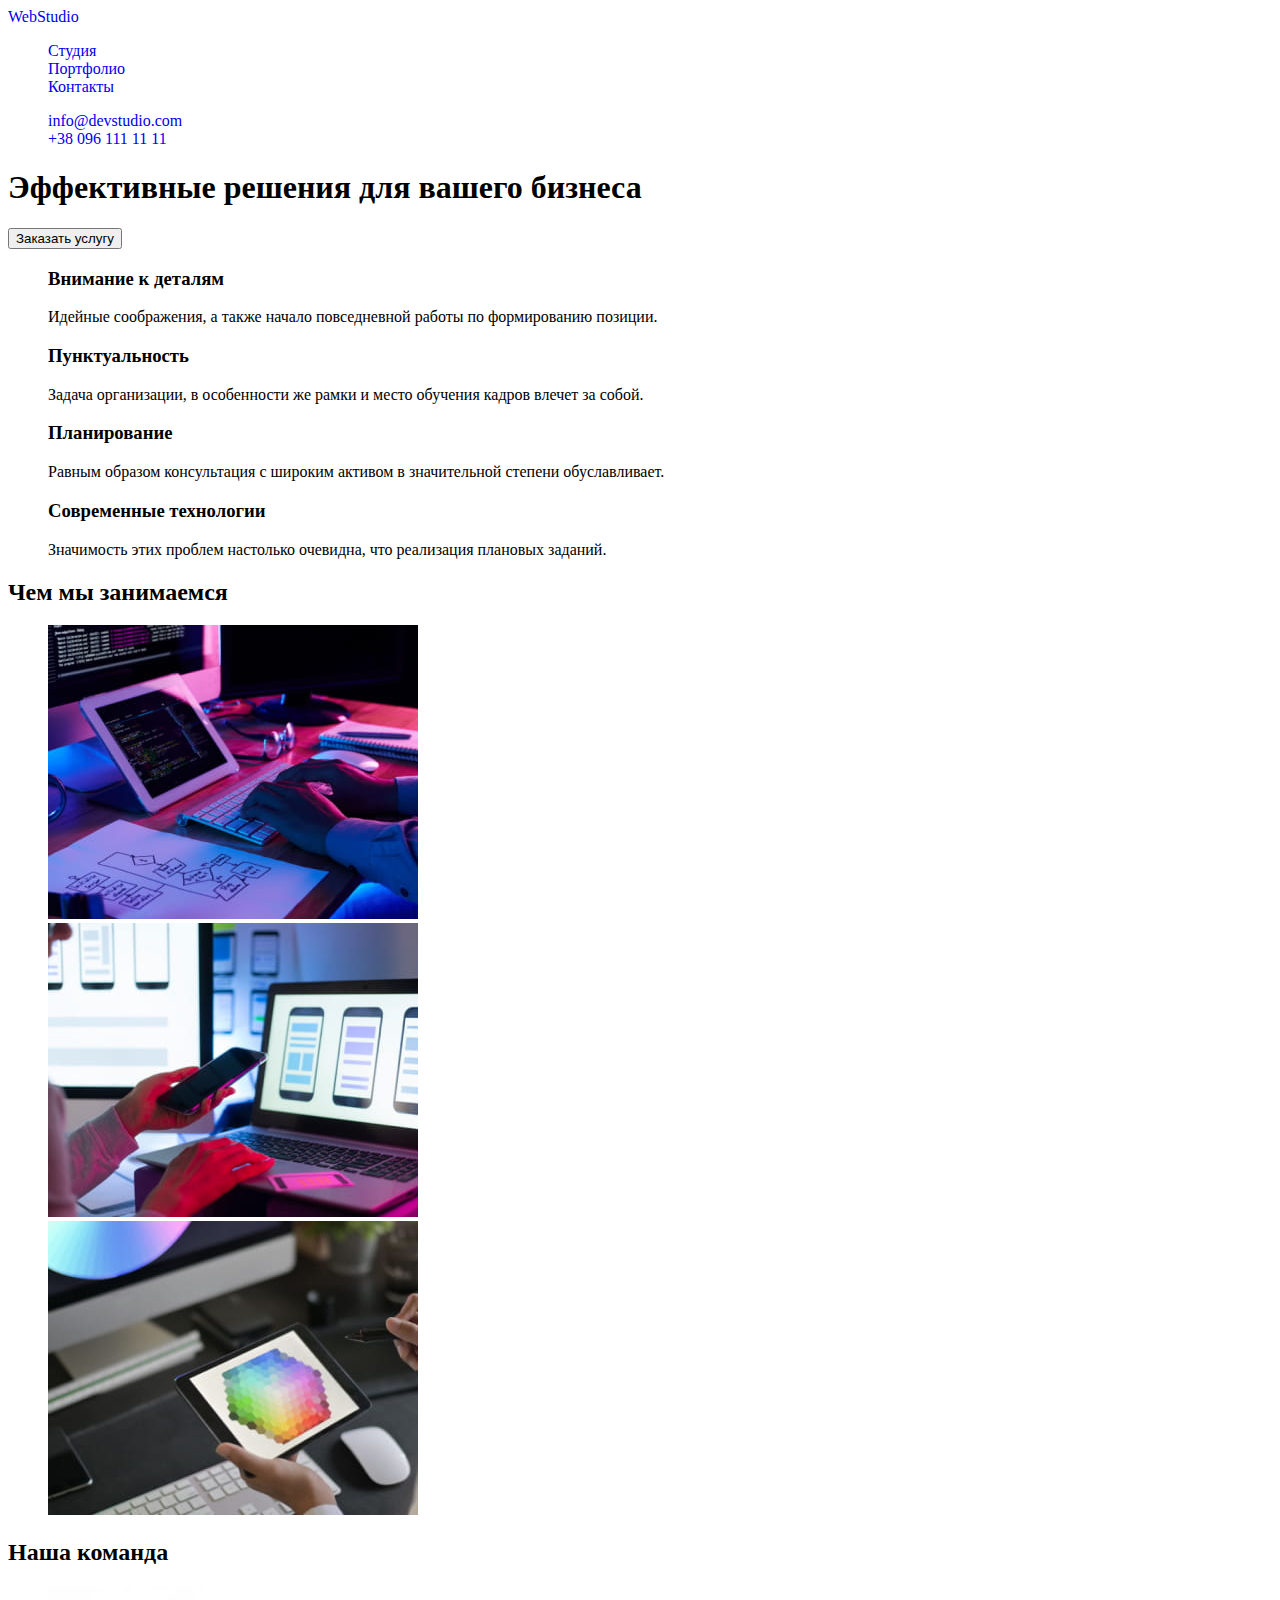
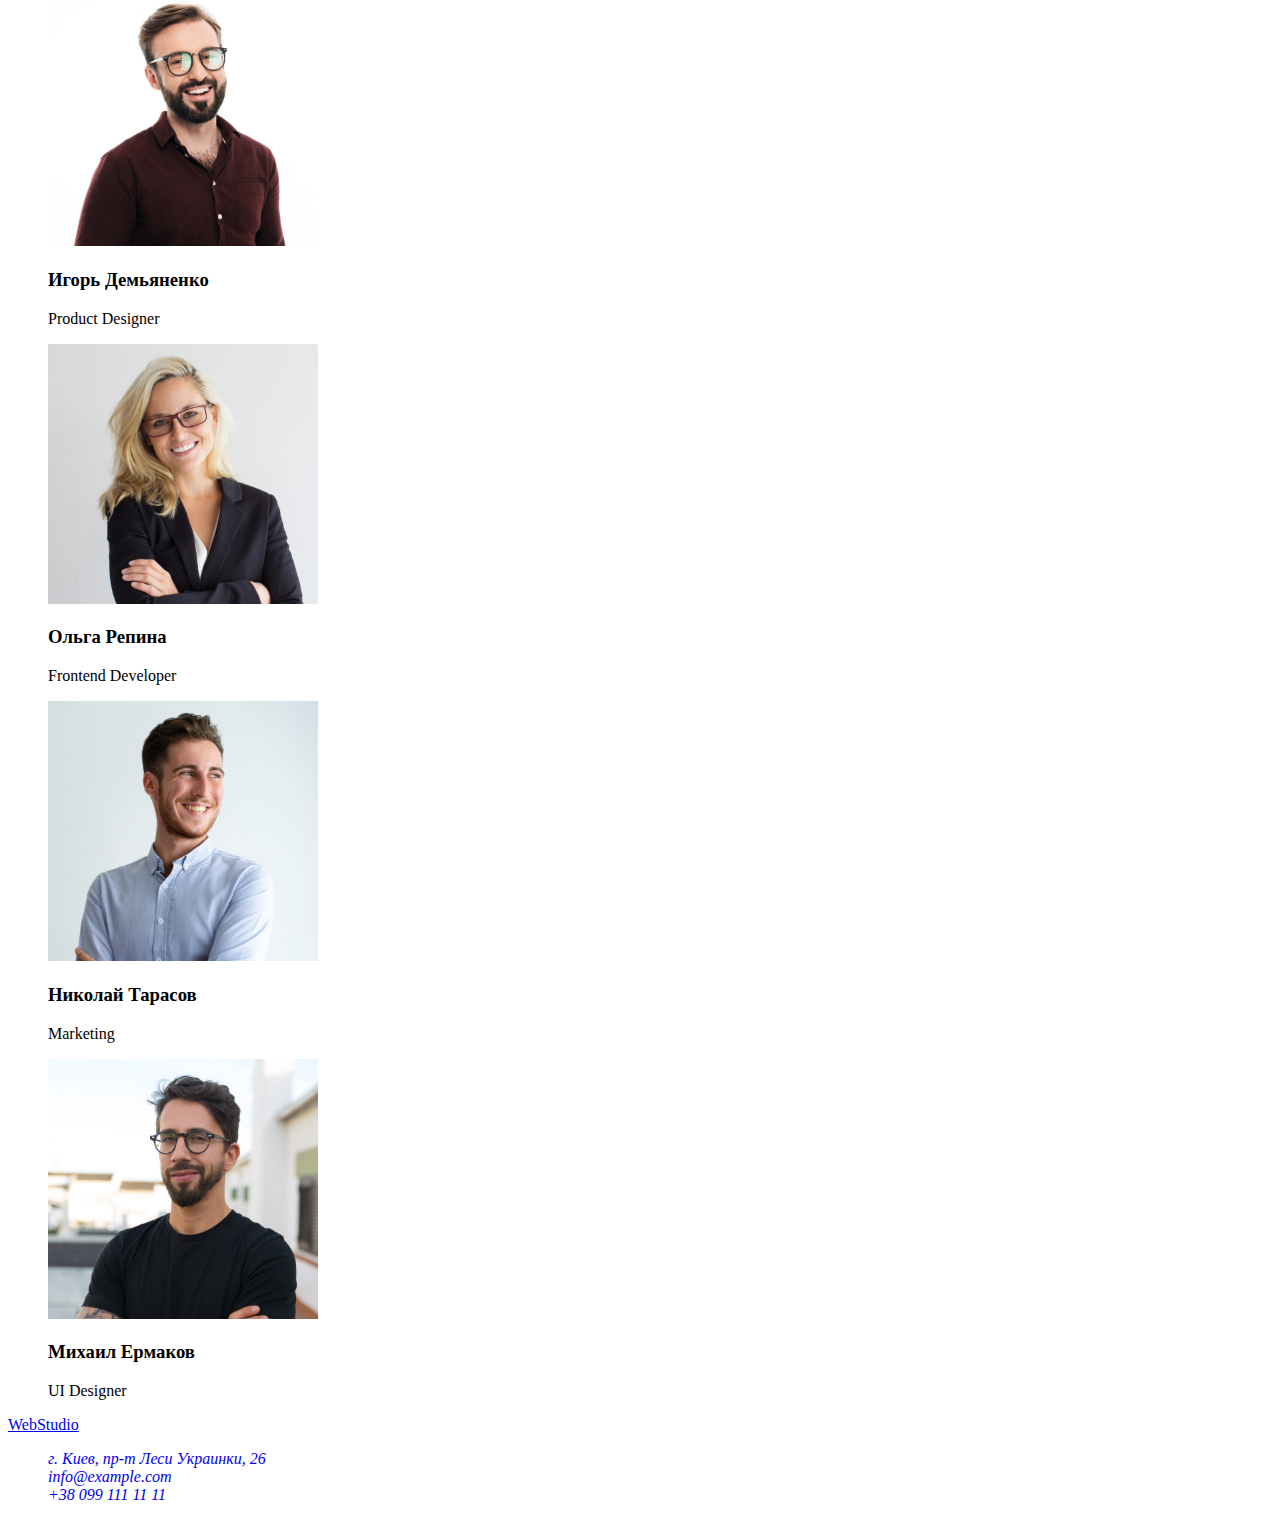
==== index.html @ 083e692e "333" ====
<!DOCTYPE html>
<html lang="ru">
<head>
    <meta charset="UTF-8">
    <meta http-equiv="X-UA-Compatible" content="IE=edge">
    <meta name="viewport" content="width=device-width, initial-scale=1.0">
    <title>'WebStudio'</title>
    <link rel="preconnect" href="https://fonts.googleapis.com">
    <link rel="preconnect" href="https://fonts.gstatic.com" crossorigin>
    <link href="https://fonts.googleapis.com/css2?family=Raleway:wght@700&family=Roboto:wght@400;500;700;900&display=swap"
        rel="stylesheet">
    <link rel="stylesheet" href="./css/styles.css">
</head>
<body>

    <header class="page-header">
        <!-- верхняя строка навигации -->
        
        <a class="link logo" href="index.html" 
        lang="en">WebStudio
        </a>
        
        <nav class="site-nav">
            <ul class="menu list">
                <li>
                    <a class="link" href="#Studia">Студия</a>
                </li>
                <li>
                    <a class="link" href="#Portfolio">Портфолио</a>
                </li>
                <li>
                    <a class="link" href="#kontakt">Контакты</a>
                </li>

            </ul>           
        </nav>
       <ul class="mail-tel"> 
            <li>
                <a class="link" href="mailto:info@devstudio.com">info@devstudio.com</a>
            </li>
            <li>
                <a class="link" href="tel:+380961111111">+38 096 111 11 11</a>
            </li>
       </ul>            
    </header>

    <main class="main-sections">
      <!--      Секции          -->
     <section class="section1"> 
        <h1> Эффективные решения для вашего бизнеса</h1>
        <button type="button">Заказать услугу</button>

     </section>
     <section class="section2">
        <h2 hidden> Наши преимущества</h2>
                <ul class="list">
                    <li>
                <h3>Внимание к деталям</h3>
                <p>Идейные соображения, а также начало повседневной работы по формированию позиции.</p>
                    </li>
                    <li>
                <h3>Пунктуальность</h3>
                <p>Задача организации, в особенности же рамки и место обучения кадров влечет за собой.</p>
                    </li>
                    <li>
                <h3>Планирование</h3>
                <p>Равным образом консультация с широким активом в значительной степени обуславливает.</p>
                    </li>
                    <li>
                <h3>Современные технологии</h3>
                <p>Значимость этих проблем настолько очевидна, что реализация плановых заданий.</p>
                    </li>
                </ul>
               
     </section>
     <section class="section3">
        <h2>Чем мы занимаемся</h2>
        <ul class="list">
            <li>
                <img src="./image/what_we_do/example-1.jpg"
                 alt="фото работы-1"
                 width="370" 
                 height="294"
                 />            
                
            </li>
            <li>
                <img src="./image/what_we_do/example-2.jpg"
                 alt="фото работы-2"
                 width="370" 
                 height="294"
                 />
                
            </li>
            <li>
                <img src="./image/what_we_do/example-3.jpg"
                 alt="фото работы-3"
                 width="370" 
                 height="294"
                 />
                
            </li>
        </ul>

     </section>
     <section class="section4">
        <h2>Наша команда</h2>
        <ul class="list">
            <li>
                <img src="./image/our_comand/manager-1.jpg"
                 alt="менеджер-1"
                 width="270" 
                 height="260"
                 />
                <h3>Игорь Демьяненко</h3>
                <p lang="en">Product Designer</p>
            </li>
            <li>
                <img src="./image/our_comand/manager-2.jpg"
                 alt="менеджер-2"
                 width="270" 
                 height="260"
                 />
                <h3>Ольга Репина</h3>
                <p lang="en">Frontend Developer</p>
            </li>
            <li>
                <img src="./image/our_comand/manager-3.jpg"
                 alt="менеджер-3"
                 width="270" 
                 height="260"
                 />
                <h3>Николай Тарасов</h3>
                <p lang="en">Marketing</p>
            </li>
            <li>
                <img src="./image/our_comand/manager-4.jpg"
                 alt="менеджер-4"
                 width="270" 
                 height="260"
                 />
                <h3>Михаил Ермаков</h3>
                <p lang="en">UI Designer</p>
            </li>
        </ul>
     </section>
     
        
    </main>
    <footer class="contacts">
        <!-- contacts  -->
        
            <a class="link-logo" href="index.html"  lang="en">WebStudio</a>
            <address>
                <ul class="list">
                    <li>
                        <a class="link" 
                        href="https://goo.gl/maps/ByAWiEw1iEHWPzxS7" 
                        target="_blank" 
                        rel="noopener noreferrer"
                        >г. Киев, пр-т Леси Украинки, 26</a
                        >
                    </li>
                    <li>
                        <a class="link" href="mailto:info@example.com">info@example.com</a>
                    </li>
                    <li>
                        <a class="link" href="tel:+380991111111">+38 099 111 11 11</a>
                    </li>
                </ul>

            </address>
    </footer>

</body>
</html>
---- css/styles.css ----
/* sbros stilej */
.list, .mail-tel { 
    list-style: none;
}
.link {
    text-decoration: none;
}
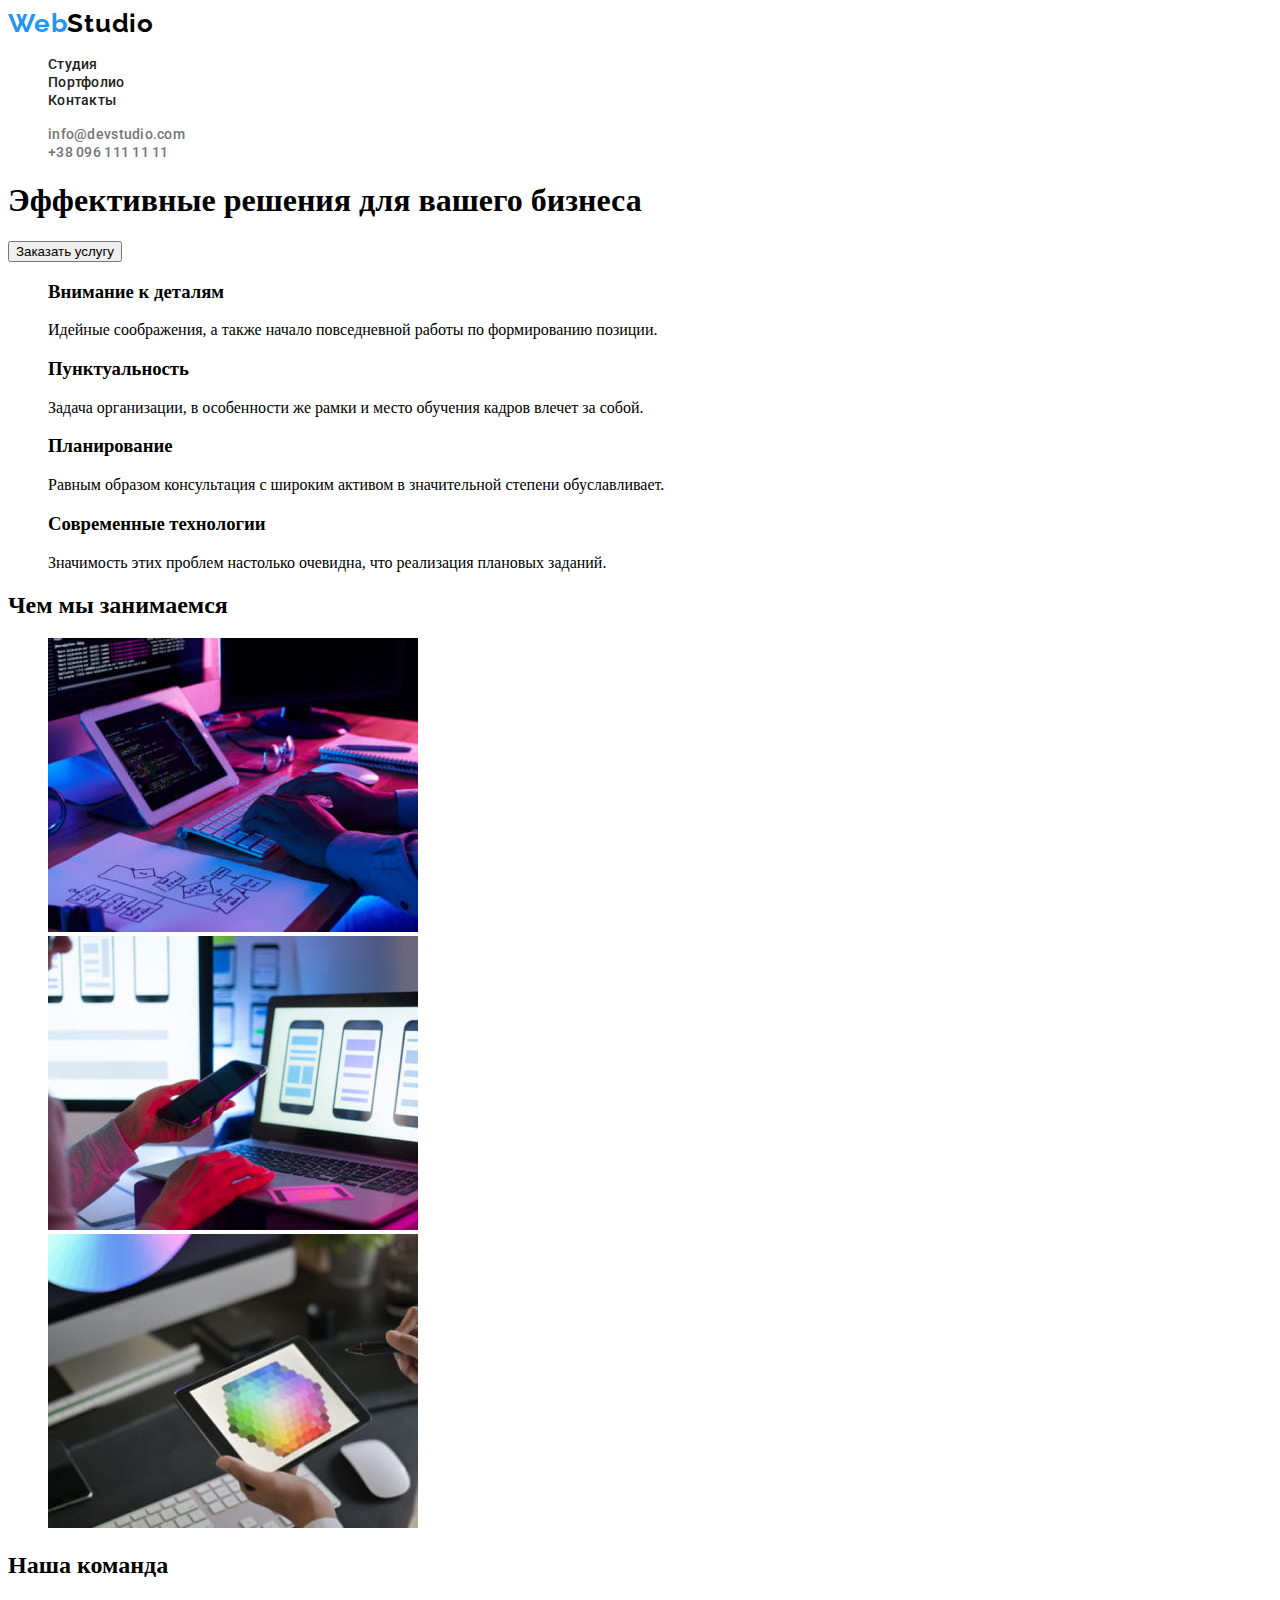
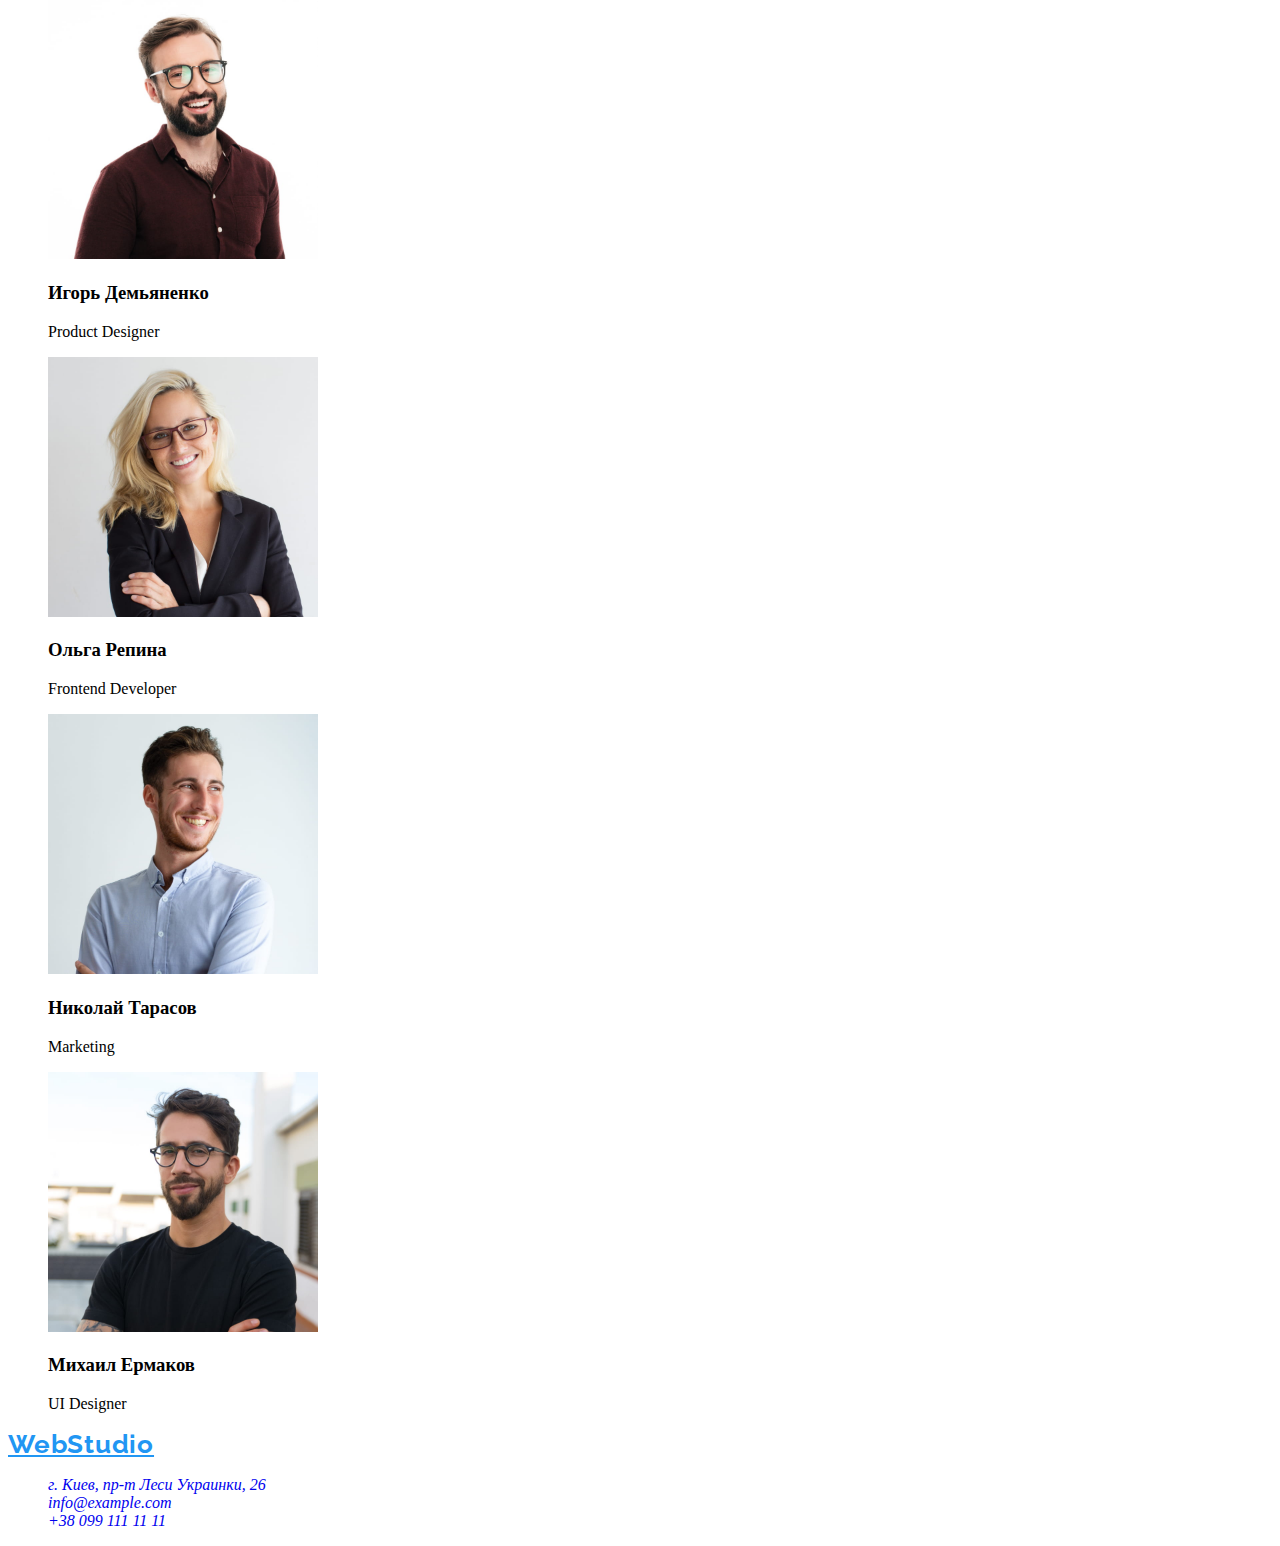
==== commit 48913439: "444" ====
--- a/index.html
+++ b/index.html
@@ -16,30 +16,30 @@
     <header class="page-header">
         <!-- верхняя строка навигации -->
         
-        <a class="link logo" href="index.html" 
-        lang="en">WebStudio
+        <a class="link-logo link" href="index.html" 
+        lang="en">Web<span class="logo-part">Studio</span> 
         </a>
         
         <nav class="site-nav">
             <ul class="menu list">
-                <li>
-                    <a class="link" href="#Studia">Студия</a>
+                <li class="menu-item">
+                    <a class="menu-link link" href="#Studia">Студия</a>
                 </li>
-                <li>
-                    <a class="link" href="#Portfolio">Портфолио</a>
+                <li class="menu-item">
+                    <a class="menu-link link" href="#Portfolio">Портфолио</a>
                 </li>
-                <li>
-                    <a class="link" href="#kontakt">Контакты</a>
+                <li class="menu-item"> 
+                    <a class="menu-link link" href="#kontakt">Контакты</a>
                 </li>
 
             </ul>           
         </nav>
        <ul class="mail-tel"> 
-            <li>
-                <a class="link" href="mailto:info@devstudio.com">info@devstudio.com</a>
+            <li class="mail-item">
+                <a class="mail-link link" href="mailto:info@devstudio.com">info@devstudio.com</a>
             </li>
-            <li>
-                <a class="link" href="tel:+380961111111">+38 096 111 11 11</a>
+            <li class="tel-item">
+                <a class="tel-link link" href="tel:+380961111111">+38 096 111 11 11</a>
             </li>
        </ul>            
     </header>
--- a/css/styles.css
+++ b/css/styles.css
@@ -5,3 +5,45 @@
 .link {
     text-decoration: none;
 }
+.link-logo {
+    font-family: 'Raleway', sans-serif;
+        font-weight: 700;
+        font-size: 26px;
+        line-height: 31px;
+        /* identical to box height */
+    
+        letter-spacing: 0.03em;
+    
+        color: #2196F3;
+}
+.logo-part {
+    font-family: 'Raleway', sans-serif;
+        font-weight: 700;
+        font-size: 26px;
+        line-height: 31px;
+        /* identical to box height */
+    
+        letter-spacing: 0.03em;
+    
+        color: #000000;
+}
+.menu-link {
+    font-family: 'Roboto', sans-serif;
+        font-weight: 500;
+        font-size: 14px;
+        line-height: 16px;
+        letter-spacing: 0.02em;
+    
+        color: #212121;
+}
+
+.mail-link, .tel-link {
+    font-family: 'Roboto', sans-serif;
+        font-weight: 500;
+        font-size: 14px;
+        line-height: 16px;
+        letter-spacing: 0.02em;
+    
+        color: #757575;
+}
+
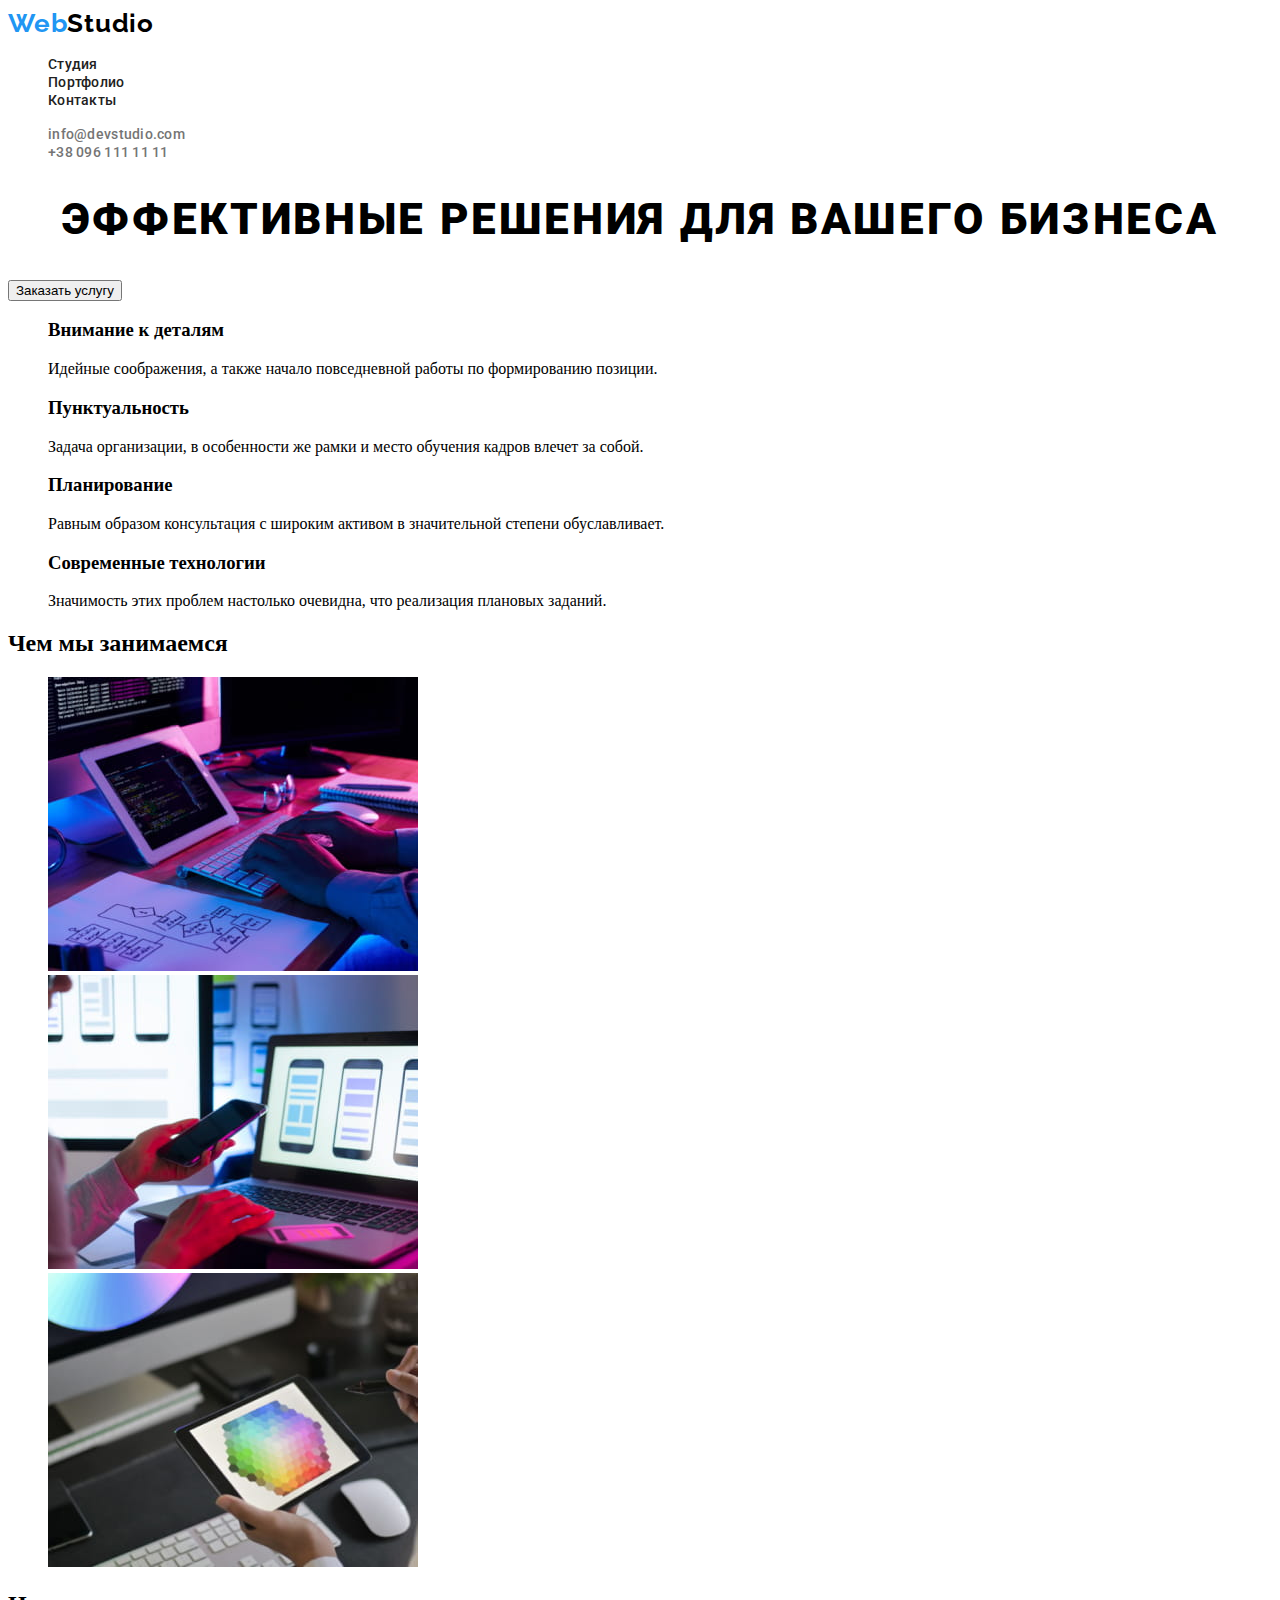
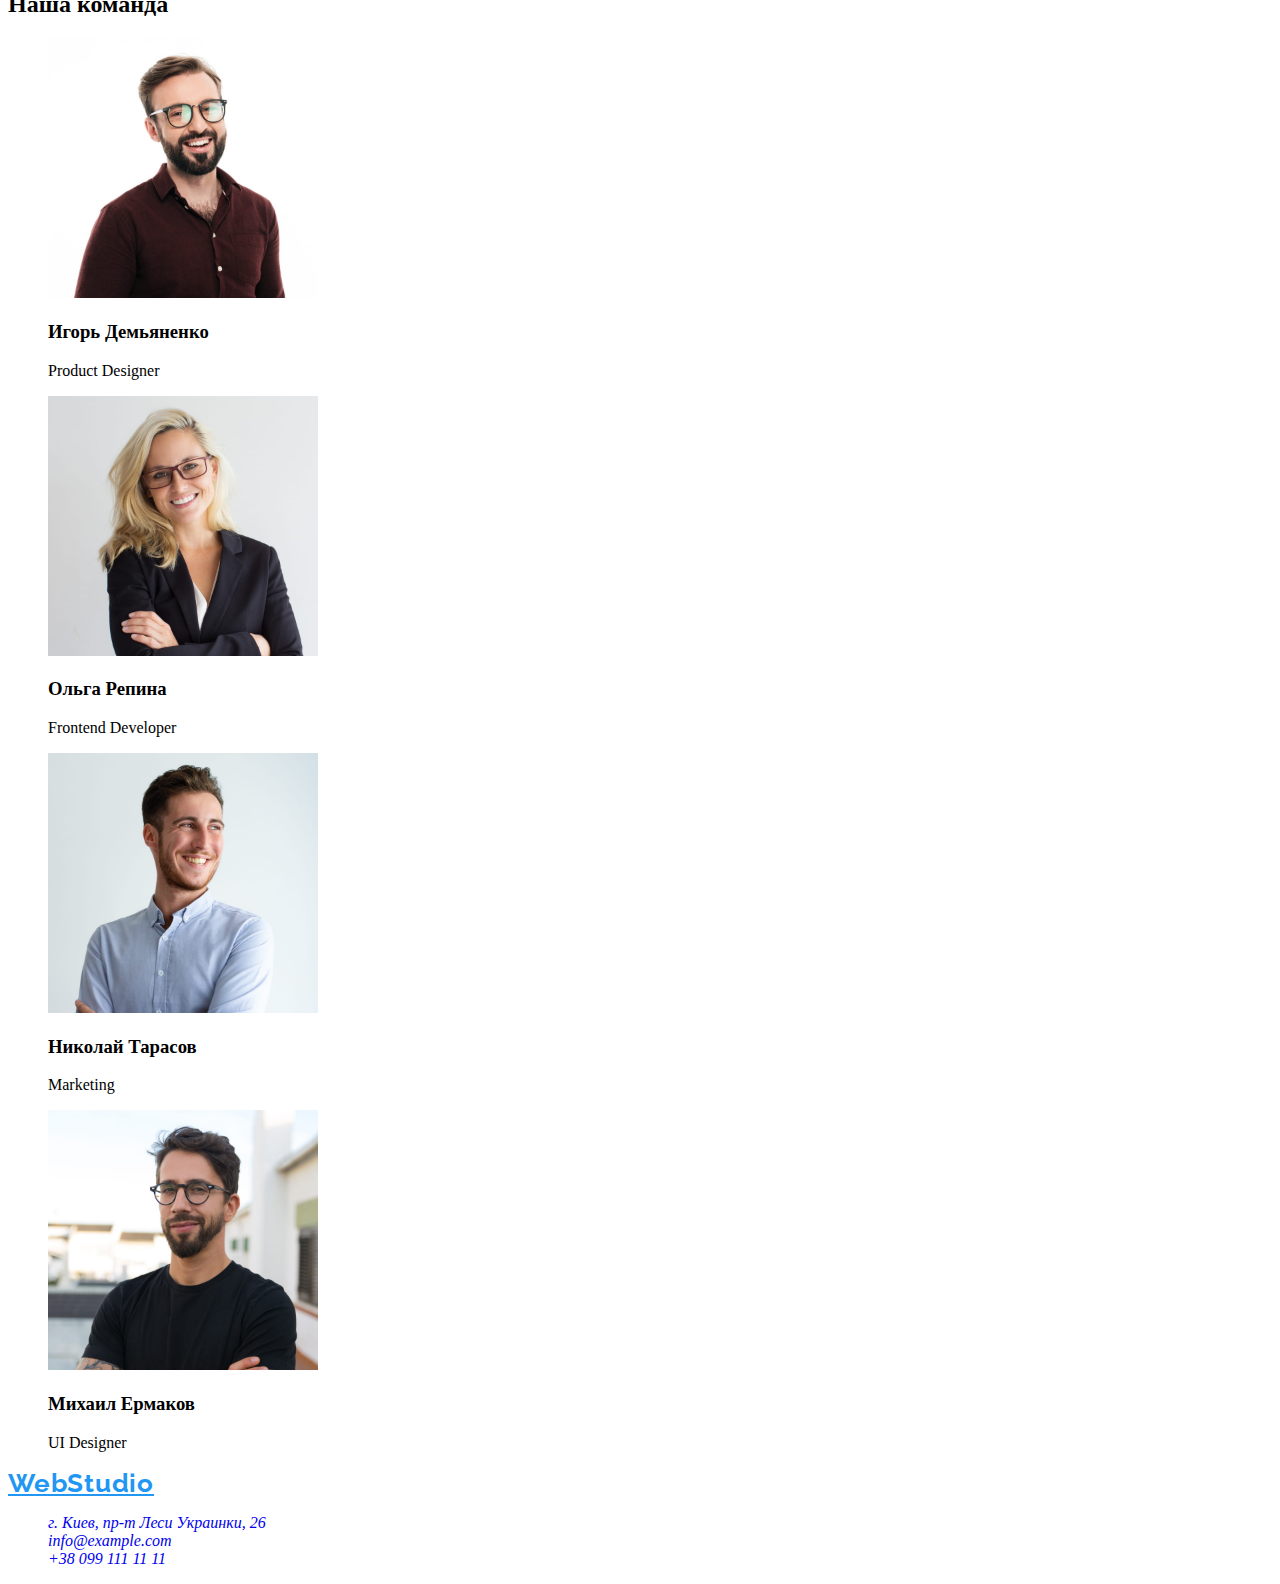
==== commit 6b61017f: "44444" ====
--- a/index.html
+++ b/index.html
@@ -47,7 +47,7 @@
     <main class="main-sections">
       <!--      Секции          -->
      <section class="section1"> 
-        <h1> Эффективные решения для вашего бизнеса</h1>
+        <h1 class="section1-text"> Эффективные решения для вашего бизнеса</h1>
         <button type="button">Заказать услугу</button>
 
      </section>
--- a/css/styles.css
+++ b/css/styles.css
@@ -9,7 +9,7 @@
     font-family: 'Raleway', sans-serif;
         font-weight: 700;
         font-size: 26px;
-        line-height: 31px;
+        line-height: 1.19x;
         /* identical to box height */
     
         letter-spacing: 0.03em;
@@ -20,7 +20,7 @@
     font-family: 'Raleway', sans-serif;
         font-weight: 700;
         font-size: 26px;
-        line-height: 31px;
+        line-height: 1.19;
         /* identical to box height */
     
         letter-spacing: 0.03em;
@@ -31,19 +31,43 @@
     font-family: 'Roboto', sans-serif;
         font-weight: 500;
         font-size: 14px;
-        line-height: 16px;
+        line-height: 1.14;
         letter-spacing: 0.02em;
     
         color: #212121;
 }
-
+.menu-link:hover,
+.menu-link:focus {
+    color: #2196F3;
+}
 .mail-link, .tel-link {
     font-family: 'Roboto', sans-serif;
         font-weight: 500;
         font-size: 14px;
-        line-height: 16px;
+        line-height: 1.14x;
         letter-spacing: 0.02em;
     
         color: #757575;
 }
 
+.mail-link:hover, .mail-link:focus, 
+.tel-link:hover, .tel-link:focus {
+color: #2196F3;
+}
+.section1-text {
+    font-family: 'Roboto';
+        font-style: normal;
+        font-weight: 900;
+        font-size: 44px;
+        line-height: 1.36;
+        /* or 136% */
+    
+        text-align: center;
+        letter-spacing: 0.06em;
+        text-transform: uppercase;
+    
+        /* color: #FFFFFF;*/
+
+        
+}
+
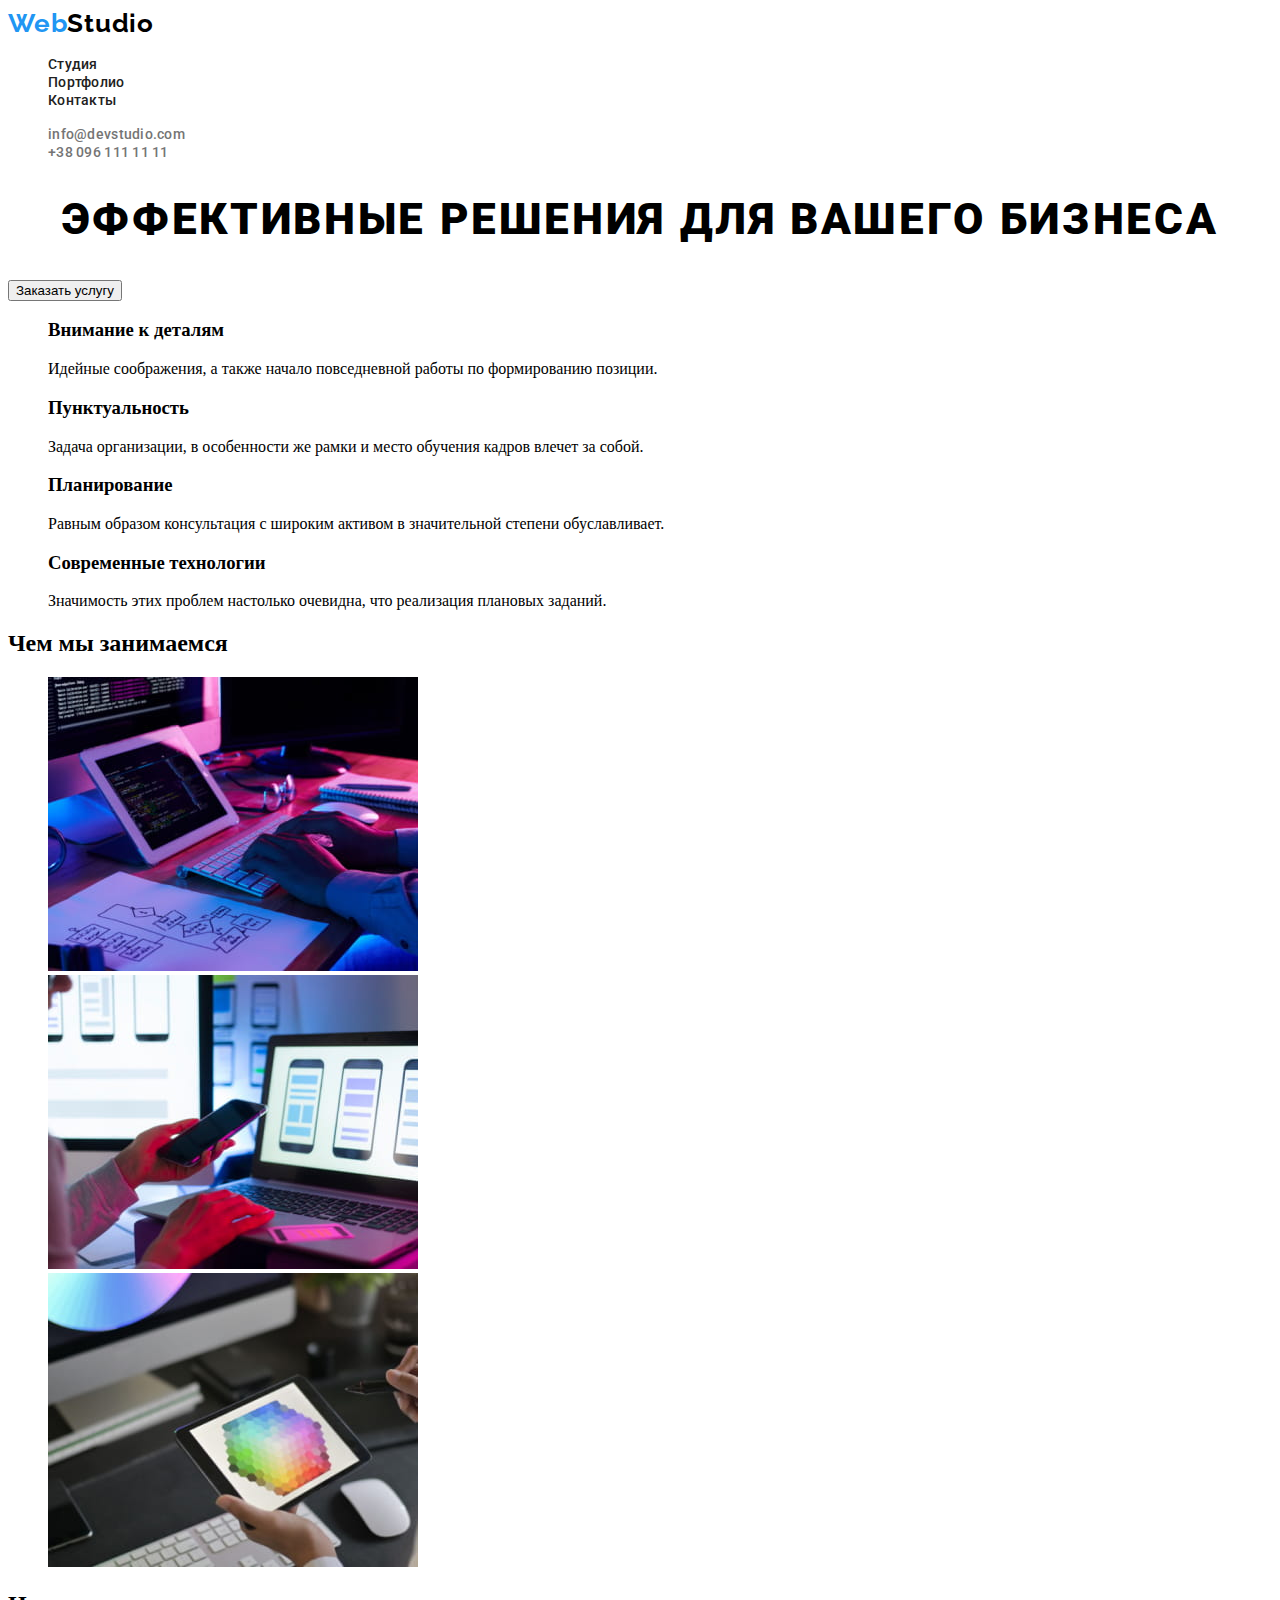
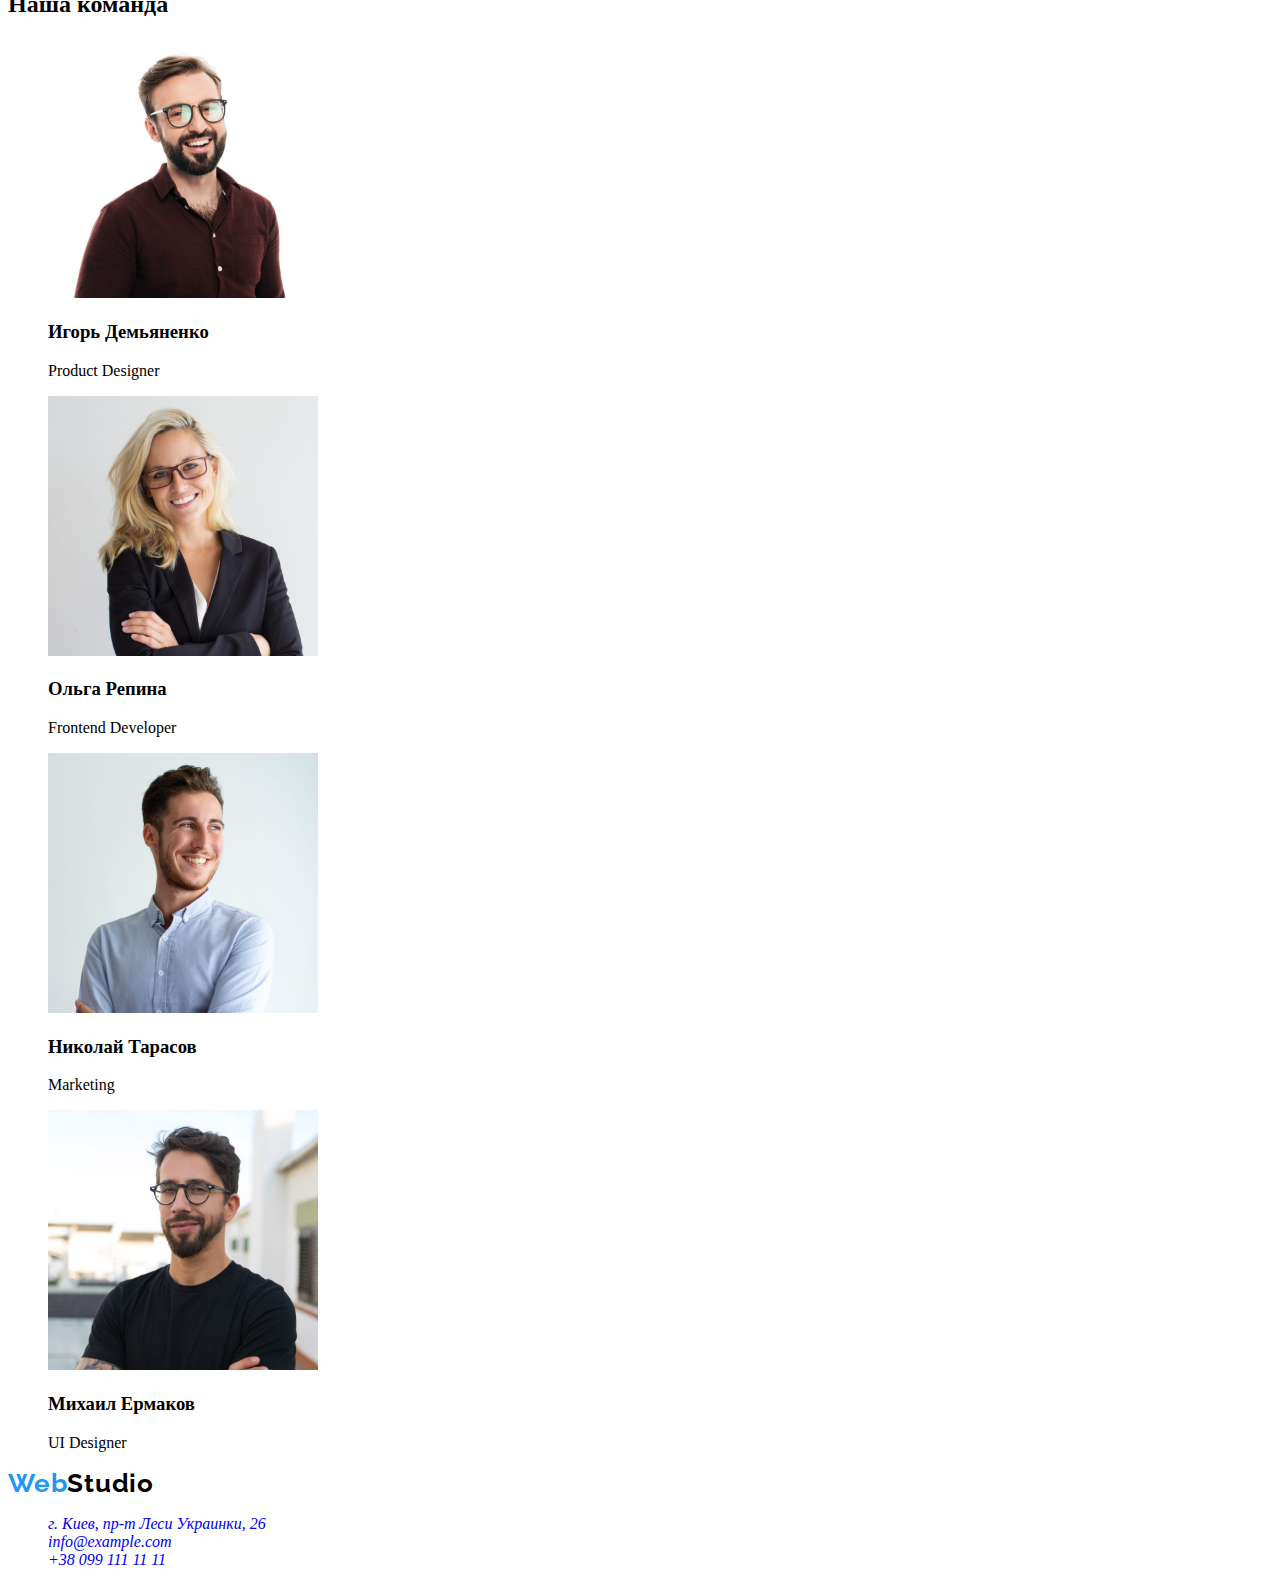
==== commit 047714c1: "3333333" ====
--- a/index.html
+++ b/index.html
@@ -150,7 +150,9 @@
     <footer class="contacts">
         <!-- contacts  -->
         
-            <a class="link-logo" href="index.html"  lang="en">WebStudio</a>
+            <a class="link-logo link" href="index.html" 
+            lang="en">Web<span class="logo-part">Studio</span>
+            </a>
             <address>
                 <ul class="list">
                     <li>
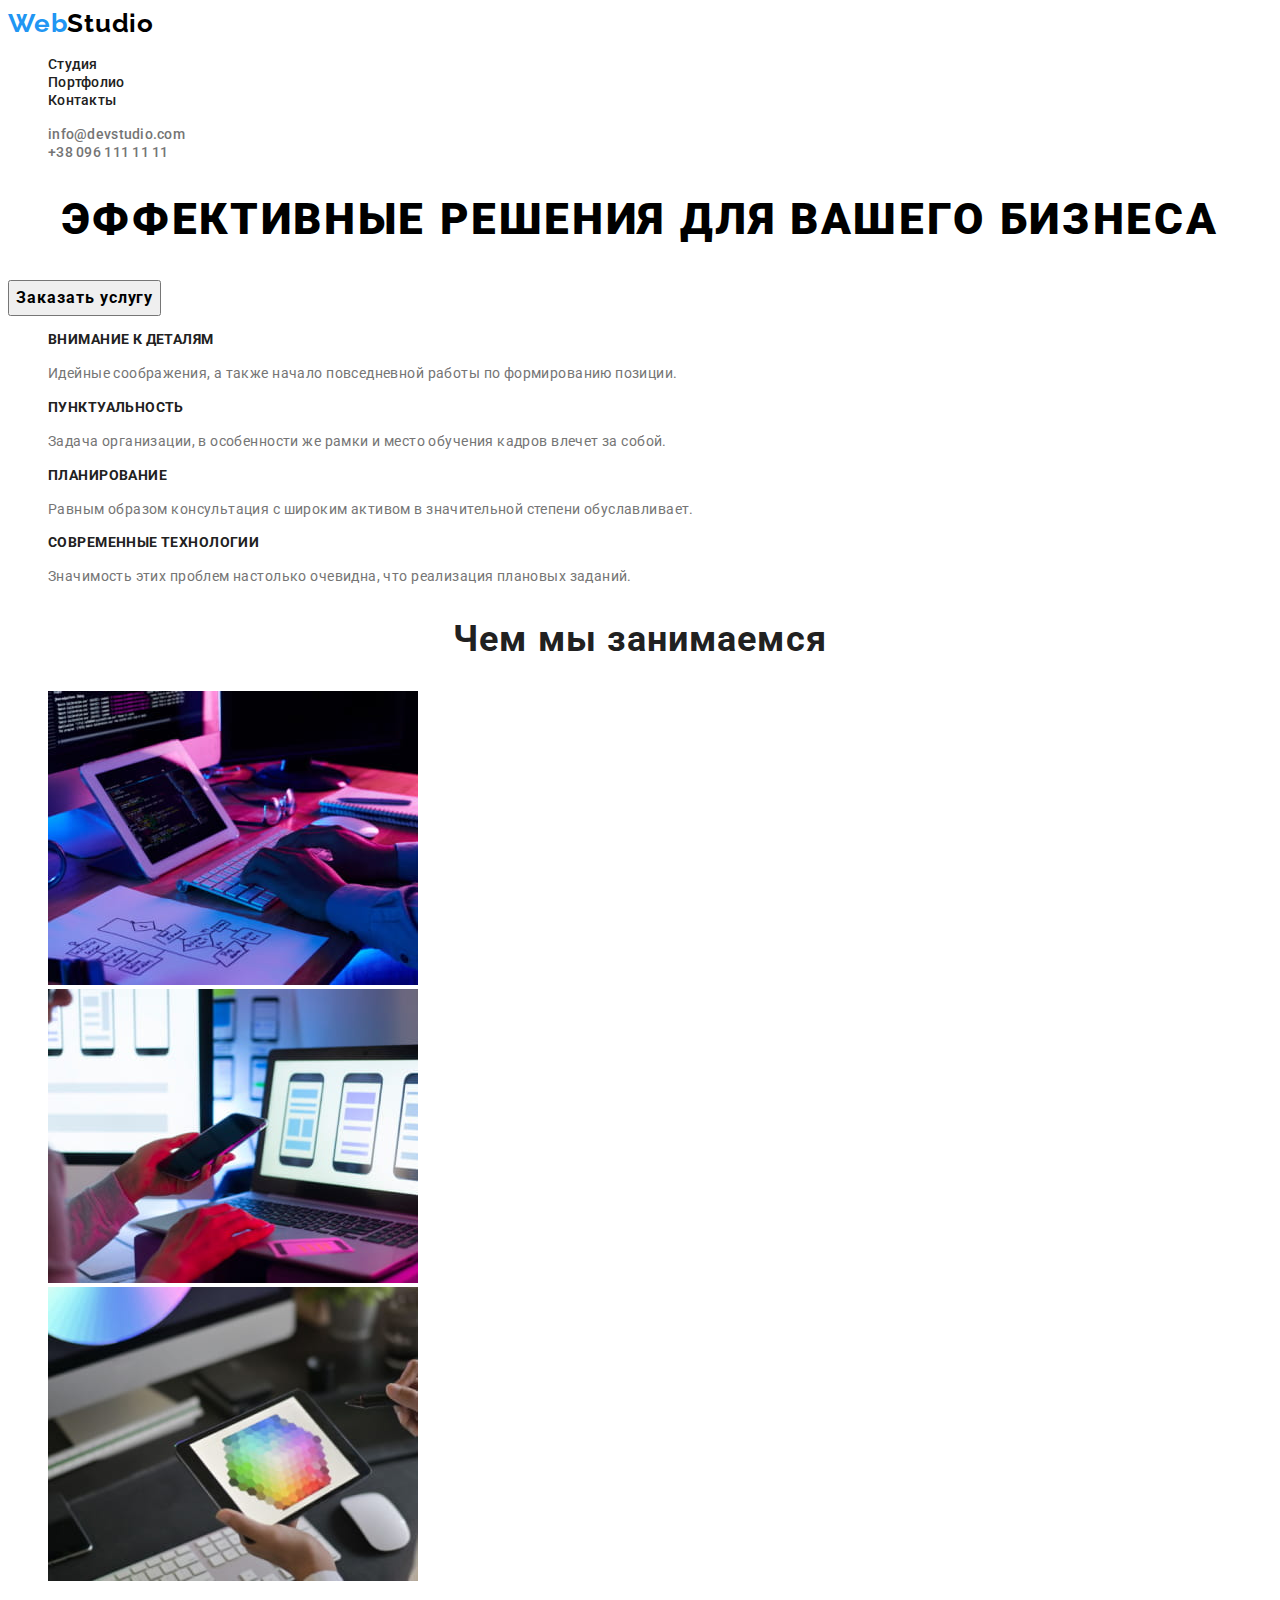
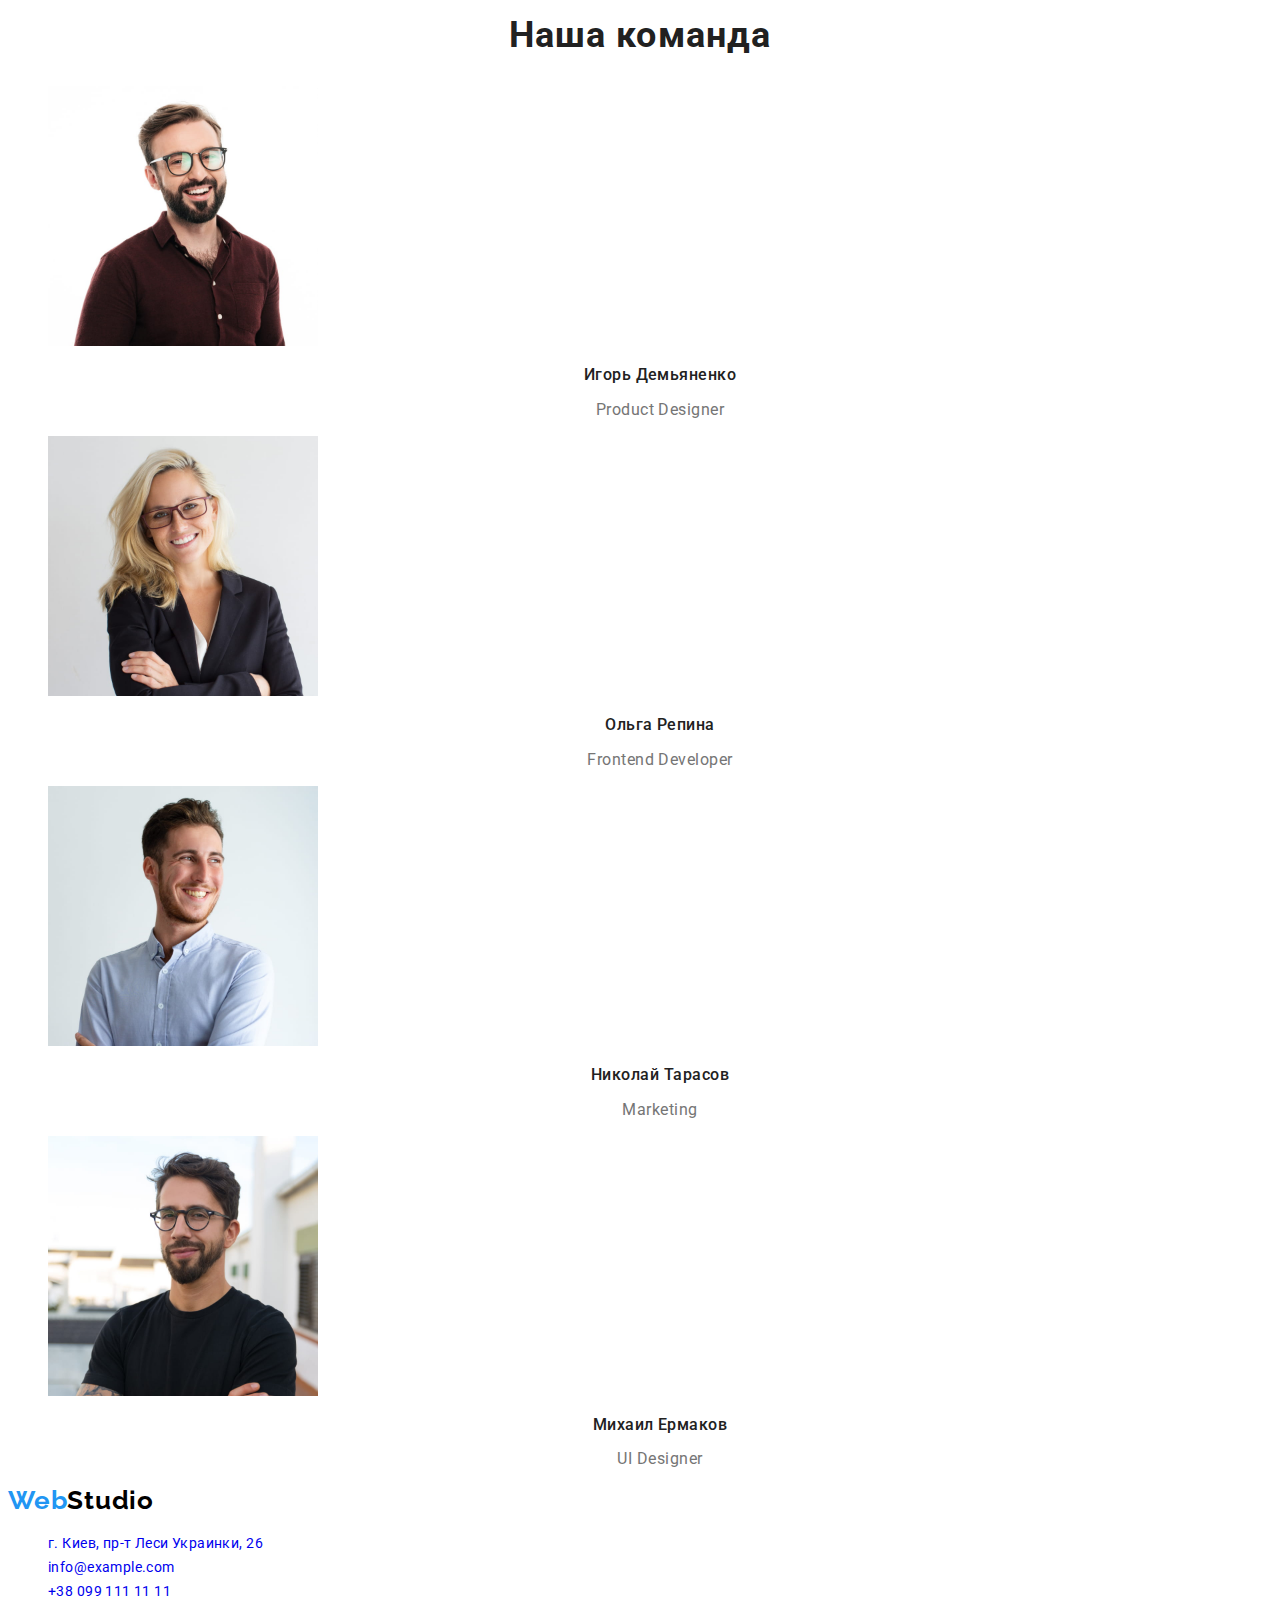
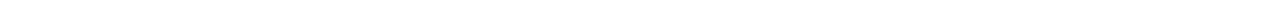
==== commit 0250e7ac: "5555" ====
--- a/index.html
+++ b/index.html
@@ -34,7 +34,7 @@
 
             </ul>           
         </nav>
-       <ul class="mail-tel"> 
+       <ul class="mail-tel list"> 
             <li class="mail-item">
                 <a class="mail-link link" href="mailto:info@devstudio.com">info@devstudio.com</a>
             </li>
@@ -48,35 +48,36 @@
       <!--      Секции          -->
      <section class="section1"> 
         <h1 class="section1-text"> Эффективные решения для вашего бизнеса</h1>
-        <button type="button">Заказать услугу</button>
+        <button class="section1-button" type="button">Заказать услугу</button>
 
      </section>
+
      <section class="section2">
-        <h2 hidden> Наши преимущества</h2>
-                <ul class="list">
-                    <li>
-                <h3>Внимание к деталям</h3>
-                <p>Идейные соображения, а также начало повседневной работы по формированию позиции.</p>
+        <h2 class="section2-text" hidden> Наши преимущества</h2>
+                <ul class="section2-list list">
+                    <li class="section2-item item">
+                <h3 class="section2-h3">Внимание к деталям</h3>
+                <p class="section2-p">Идейные соображения, а также начало повседневной работы по формированию позиции.</p>
                     </li>
-                    <li>
-                <h3>Пунктуальность</h3>
-                <p>Задача организации, в особенности же рамки и место обучения кадров влечет за собой.</p>
+                    <li class="section2-item item">
+                <h3 class="section2-h3">Пунктуальность</h3>
+                <p class="section2-p">Задача организации, в особенности же рамки и место обучения кадров влечет за собой.</p>
                     </li>
-                    <li>
-                <h3>Планирование</h3>
-                <p>Равным образом консультация с широким активом в значительной степени обуславливает.</p>
+                    <li class="section2-item item">
+                <h3 class="section2-h3">Планирование</h3>
+                <p class="section2-p">Равным образом консультация с широким активом в значительной степени обуславливает.</p>
                     </li>
-                    <li>
-                <h3>Современные технологии</h3>
-                <p>Значимость этих проблем настолько очевидна, что реализация плановых заданий.</p>
+                    <li class="section2-item item">
+                <h3 class="section2-h3">Современные технологии</h3>
+                <p class="section2-p">Значимость этих проблем настолько очевидна, что реализация плановых заданий.</p>
                     </li>
                 </ul>
                
      </section>
      <section class="section3">
-        <h2>Чем мы занимаемся</h2>
-        <ul class="list">
-            <li>
+        <h2 class="section3-text">Чем мы занимаемся</h2>
+        <ul class="section3-list list">
+            <li class="section3-item item">
                 <img src="./image/what_we_do/example-1.jpg"
                  alt="фото работы-1"
                  width="370" 
@@ -84,7 +85,7 @@
                  />            
                 
             </li>
-            <li>
+            <li class="section3-item item">
                 <img src="./image/what_we_do/example-2.jpg"
                  alt="фото работы-2"
                  width="370" 
@@ -92,7 +93,7 @@
                  />
                 
             </li>
-            <li>
+            <li class="section3-item item">
                 <img src="./image/what_we_do/example-3.jpg"
                  alt="фото работы-3"
                  width="370" 
@@ -104,43 +105,43 @@
 
      </section>
      <section class="section4">
-        <h2>Наша команда</h2>
-        <ul class="list">
-            <li>
+        <h2 class="section4-text">Наша команда</h2>
+        <ul class="lsection4-list list">
+            <li class="section4-item item">
                 <img src="./image/our_comand/manager-1.jpg"
                  alt="менеджер-1"
                  width="270" 
                  height="260"
                  />
-                <h3>Игорь Демьяненко</h3>
-                <p lang="en">Product Designer</p>
+                <h3 class="section4-naime">Игорь Демьяненко</h3>
+                <p class="section4-p" lang="en">Product Designer</p>
             </li>
-            <li>
+            <li class="section4-item item">
                 <img src="./image/our_comand/manager-2.jpg"
                  alt="менеджер-2"
                  width="270" 
                  height="260"
                  />
-                <h3>Ольга Репина</h3>
-                <p lang="en">Frontend Developer</p>
+                <h3 class="section4-naime">Ольга Репина</h3>
+                <p class="section4-p" lang="en">Frontend Developer</p>
             </li>
-            <li>
+            <li class="section4-item item">
                 <img src="./image/our_comand/manager-3.jpg"
                  alt="менеджер-3"
                  width="270" 
                  height="260"
                  />
-                <h3>Николай Тарасов</h3>
-                <p lang="en">Marketing</p>
+                <h3 class="section4-naime">Николай Тарасов</h3>
+                <p class="section4-p" lang="en">Marketing</p>
             </li>
-            <li>
+            <li class="section4-item item">
                 <img src="./image/our_comand/manager-4.jpg"
                  alt="менеджер-4"
                  width="270" 
                  height="260"
                  />
-                <h3>Михаил Ермаков</h3>
-                <p lang="en">UI Designer</p>
+                <h3 class="section4-naime">Михаил Ермаков</h3>
+                <p class="section4-p" lang="en">UI Designer</p>
             </li>
         </ul>
      </section>
@@ -153,21 +154,21 @@
             <a class="link-logo link" href="index.html" 
             lang="en">Web<span class="logo-part">Studio</span>
             </a>
-            <address>
-                <ul class="list">
-                    <li>
-                        <a class="link" 
+            <address class="adres">
+                <ul class="adres-list list">
+                    <li class="adres-item item">
+                        <a class="adres-link link" 
                         href="https://goo.gl/maps/ByAWiEw1iEHWPzxS7" 
                         target="_blank" 
                         rel="noopener noreferrer"
-                        >г. Киев, пр-т Леси Украинки, 26</a
-                        >
+                        >г. Киев, пр-т Леси Украинки, 26
+                        </a>
                     </li>
-                    <li>
-                        <a class="link" href="mailto:info@example.com">info@example.com</a>
+                    <li class="adres-item item">
+                        <a class="adres-mail link" href="mailto:info@example.com">info@example.com</a>
                     </li>
-                    <li>
-                        <a class="link" href="tel:+380991111111">+38 099 111 11 11</a>
+                    <li class="adres-item item">
+                        <a class="adres-tel link" href="tel:+380991111111">+38 099 111 11 11</a>
                     </li>
                 </ul>
 
--- a/css/styles.css
+++ b/css/styles.css
@@ -1,15 +1,16 @@
 /* sbros stilej */
-.list, .mail-tel { 
+.list { 
     list-style: none;
 }
 .link {
     text-decoration: none;
 }
+/* stili shriftov */
 .link-logo {
     font-family: 'Raleway', sans-serif;
         font-weight: 700;
         font-size: 26px;
-        line-height: 1.19x;
+        line-height: 1.19;
         /* identical to box height */
     
         letter-spacing: 0.03em;
@@ -44,7 +45,7 @@
     font-family: 'Roboto', sans-serif;
         font-weight: 500;
         font-size: 14px;
-        line-height: 1.14x;
+        line-height: 1.14;
         letter-spacing: 0.02em;
     
         color: #757575;
@@ -55,8 +56,7 @@
 color: #2196F3;
 }
 .section1-text {
-    font-family: 'Roboto';
-        font-style: normal;
+    font-family: 'Roboto', sans-serif;
         font-weight: 900;
         font-size: 44px;
         line-height: 1.36;
@@ -67,7 +67,103 @@
         text-transform: uppercase;
     
         /* color: #FFFFFF;*/
+  
+}
+.section1-button {
+    font-family: 'Roboto', sans-serif;
+        font-weight: 700;
+        font-size: 16px;
+        line-height: 1.88;
+        /* identical to box height, or 188% */
+    
+        display: flex;
+        align-items: center;
+        text-align: center;
+        letter-spacing: 0.06em;
+    
+        /* color: #FFFFFF;*/
+}
+.section1-button:hover, .section1-button:focus {
 
-        
 }
+.section2-h3 {
+    font-family: 'Roboto', sans-serif;
+   
+    font-weight: 700;
+    font-size: 14px;
+    line-height: 1.14;
+    letter-spacing: 0.03em;
+    text-transform: uppercase;
 
+    color: #212121;
+}
+.section2-p {
+    font-family: 'Roboto', sans-serif;
+    font-weight: 400;
+    font-size: 14px;
+    line-height: 1.71;
+    /* or 171% */
+
+    letter-spacing: 0.03em;
+
+    color: #757575;
+}
+.section3-text, .section4-text {
+    font-family: 'Roboto', sans-serif;       
+        font-weight: 700;
+        font-size: 36px;
+        line-height: 1.16;
+        text-align: center;
+        letter-spacing: 0.03em;
+    
+        color: #212121;
+}
+.section4-naime {
+    font-family: 'Roboto', sans-serif;
+    font-weight: 500;
+    font-size: 16px;
+    line-height: 1.18;
+    /* identical to box height */
+
+    text-align: center;
+    letter-spacing: 0.03em;
+
+    color: #212121;
+}
+.section4-p {
+    font-family: 'Roboto', sans-serif;
+    font-weight: 400;
+    font-size: 16px;
+    line-height: 1.18;
+    /* identical to box height */
+
+    text-align: center;
+    letter-spacing: 0.03em;
+
+    color: #757575;
+}
+ 
+.adres-link {
+    font-family: 'Roboto', sans-serif;
+    font-style: normal;
+    font-weight: 400;
+        font-size: 14px;
+        line-height: 1.71;
+        /* or 171% */
+    
+        letter-spacing: 0.03em;
+    
+        /* color: #FFFFFF; */
+}
+.adres-mail, .adres-tel {
+font-family: 'Roboto', sans-serif;
+    font-style: normal;
+    font-weight: 400;
+    font-size: 14px;
+    line-height: 1.71;
+    /* or 171% */
+
+    letter-spacing: 0.03em;
+
+    /* color: rgba(255, 255, 255, 0.6); */
+}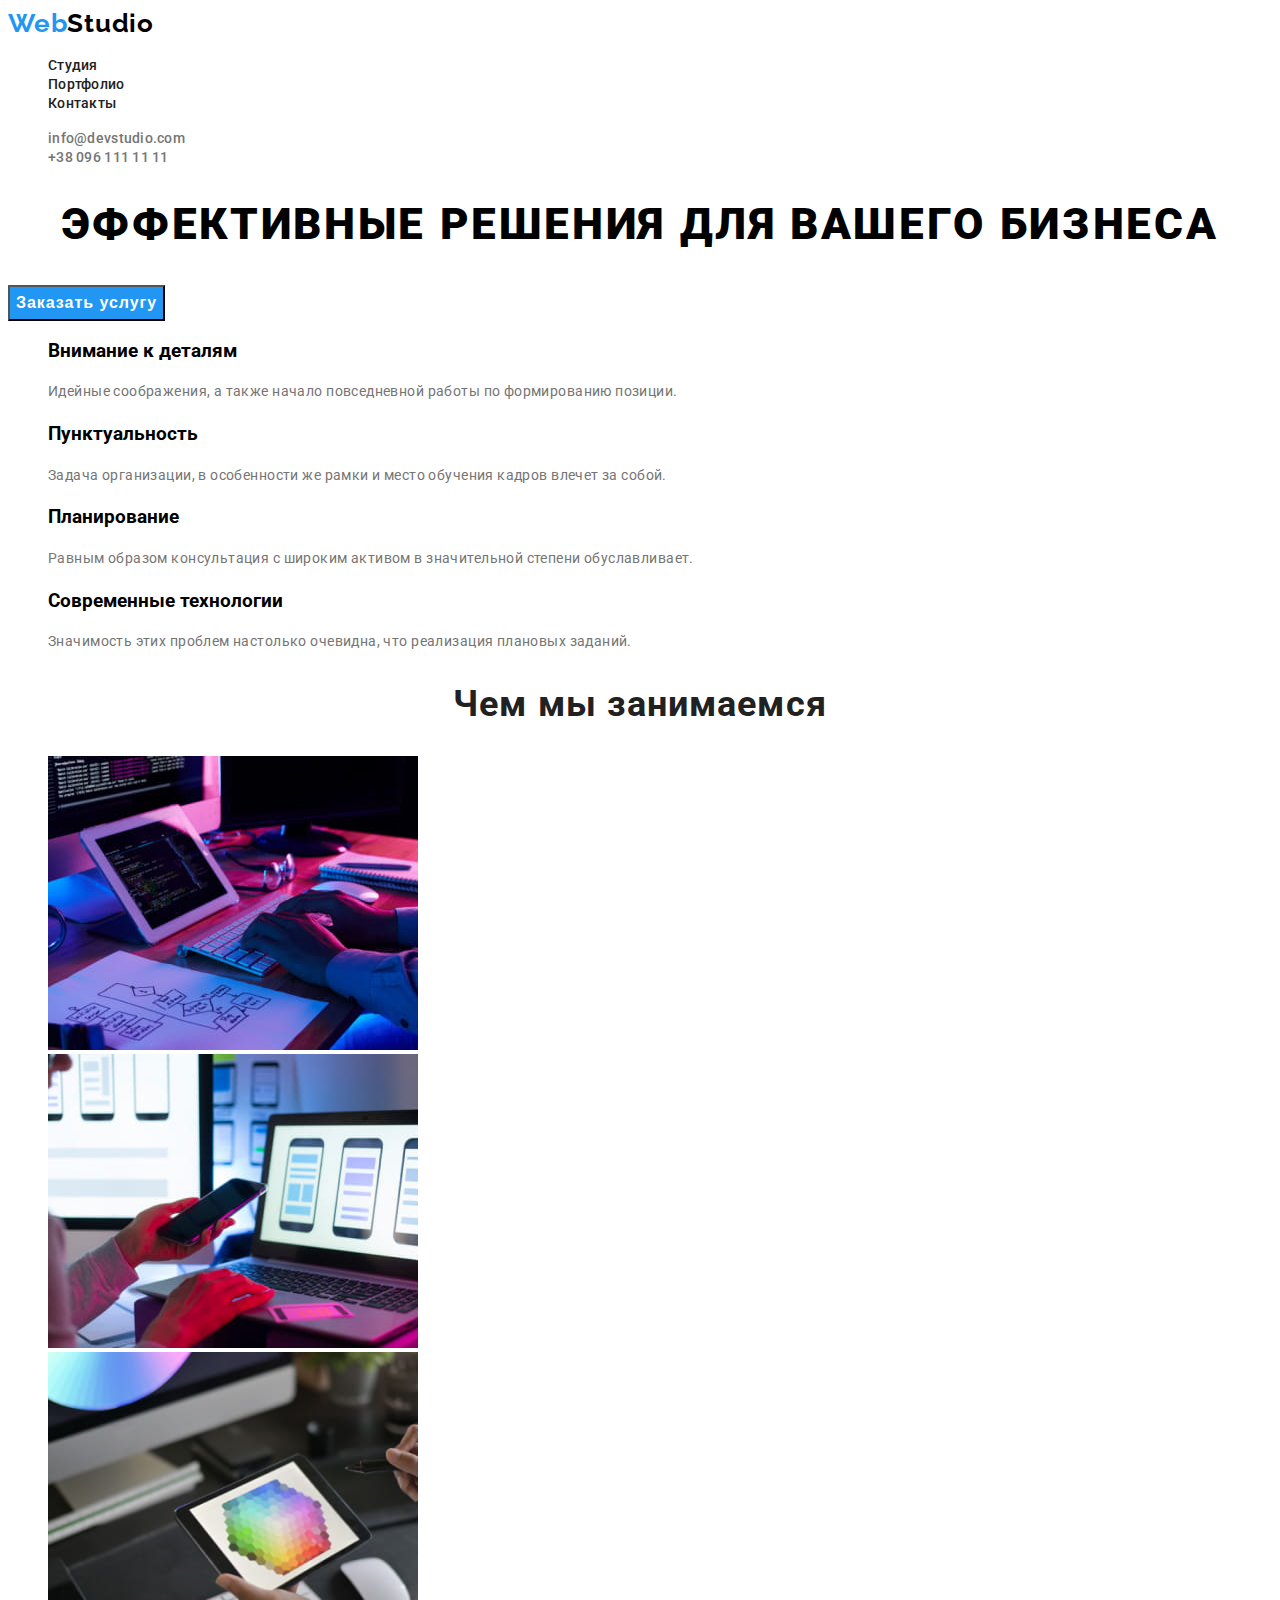
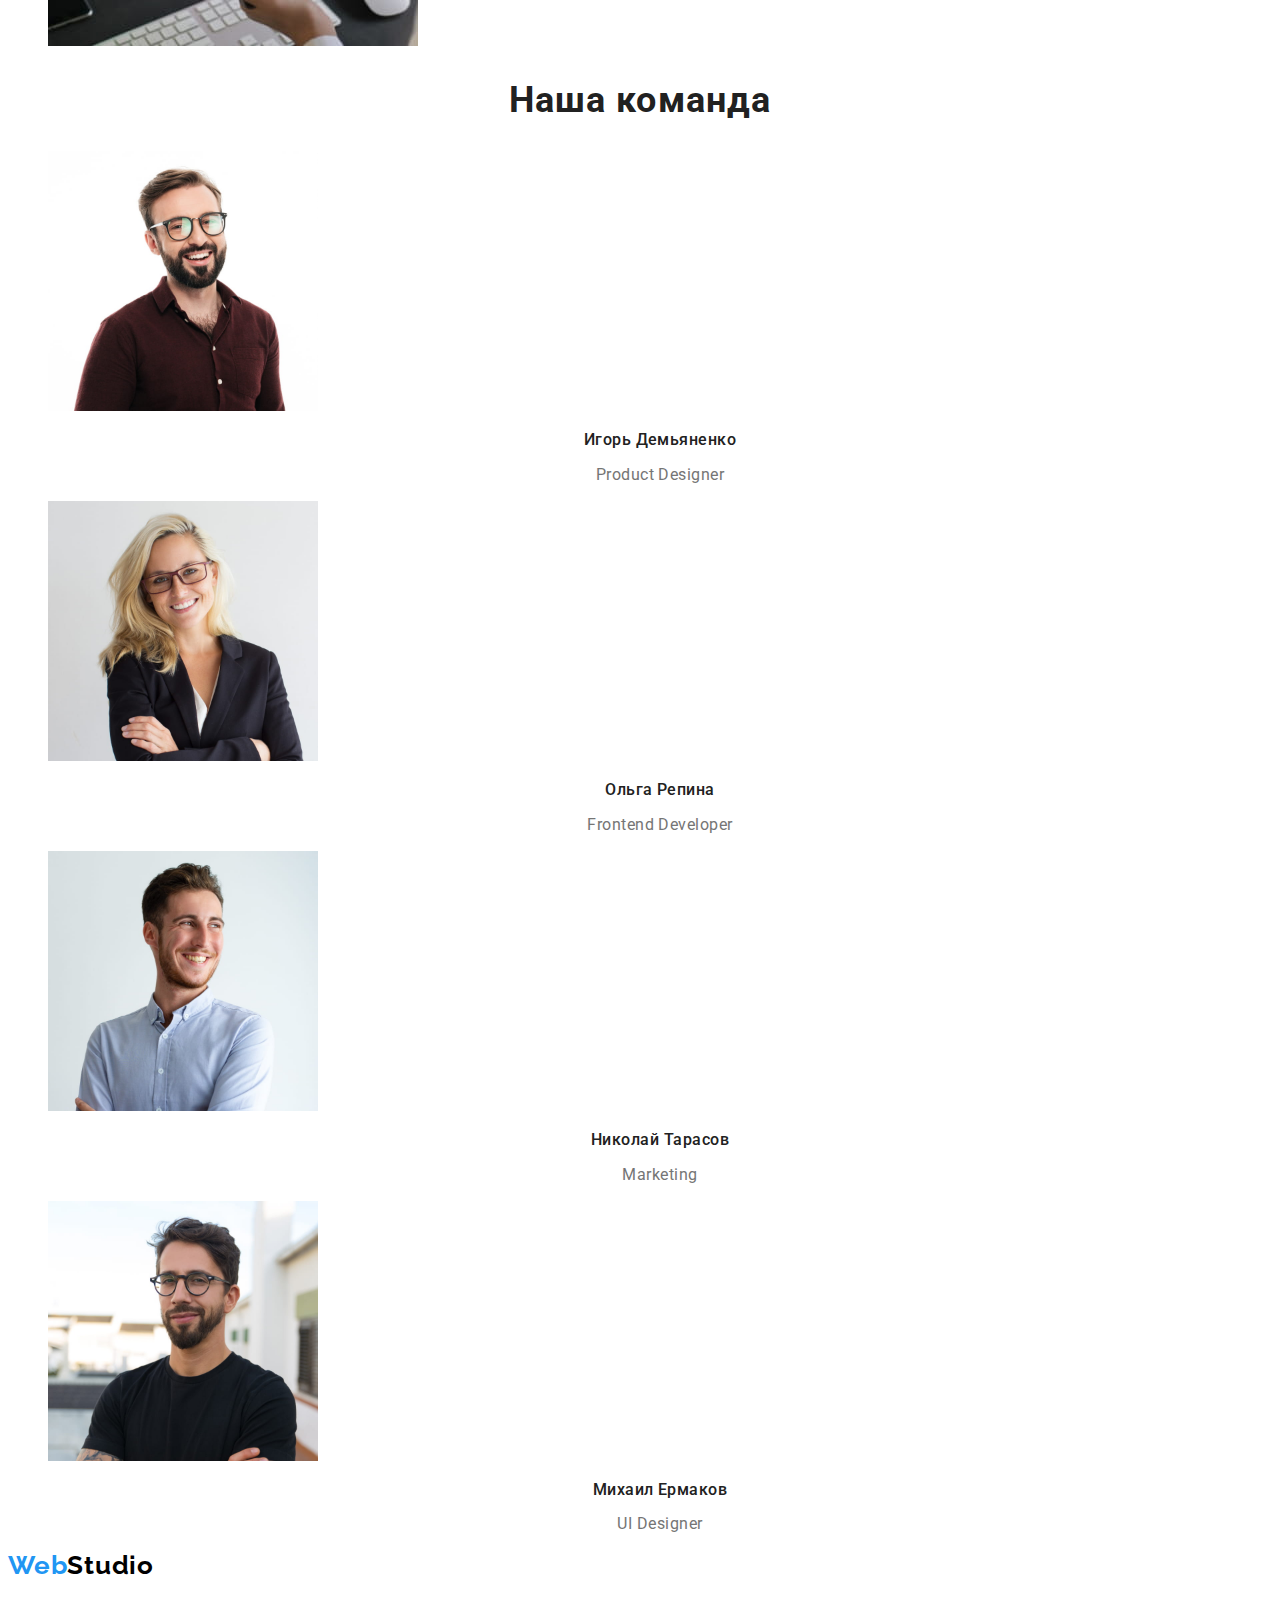
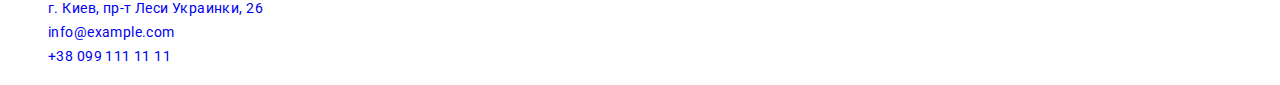
==== commit 179cb612: "666666666" ====
--- a/index.html
+++ b/index.html
@@ -23,10 +23,10 @@
         <nav class="site-nav">
             <ul class="menu list">
                 <li class="menu-item">
-                    <a class="menu-link link" href="#Studia">Студия</a>
+                    <a class="menu-link link" href="#studia">Студия</a>
                 </li>
                 <li class="menu-item">
-                    <a class="menu-link link" href="#Portfolio">Портфолио</a>
+                    <a class="menu-link link" href="#portfolio">Портфолио</a>
                 </li>
                 <li class="menu-item"> 
                     <a class="menu-link link" href="#kontakt">Контакты</a>
--- a/css/styles.css
+++ b/css/styles.css
@@ -6,6 +6,11 @@
     text-decoration: none;
 }
 /* stili shriftov */
+body {
+    font-family: 'Roboto', sans-serif;
+        font-style: normal;
+        color: #000000;
+}
 .link-logo {
     font-family: 'Raleway', sans-serif;
         font-weight: 700;
@@ -29,7 +34,7 @@
         color: #000000;
 }
 .menu-link {
-    font-family: 'Roboto', sans-serif;
+    
         font-weight: 500;
         font-size: 14px;
         line-height: 1.14;
@@ -42,7 +47,7 @@
     color: #2196F3;
 }
 .mail-link, .tel-link {
-    font-family: 'Roboto', sans-serif;
+    
         font-weight: 500;
         font-size: 14px;
         line-height: 1.14;
@@ -56,7 +61,7 @@
 color: #2196F3;
 }
 .section1-text {
-    font-family: 'Roboto', sans-serif;
+    
         font-weight: 900;
         font-size: 44px;
         line-height: 1.36;
@@ -70,7 +75,7 @@
   
 }
 .section1-button {
-    font-family: 'Roboto', sans-serif;
+   
         font-weight: 700;
         font-size: 16px;
         line-height: 1.88;
@@ -80,15 +85,16 @@
         align-items: center;
         text-align: center;
         letter-spacing: 0.06em;
-    
-        /* color: #FFFFFF;*/
+         background-color: #2196F3;
+         color: #FFFFFF;
 }
 .section1-button:hover, .section1-button:focus {
-
+background-color:#188CE8;
+color: #FFFFFF
+} ;
 }
 .section2-h3 {
-    font-family: 'Roboto', sans-serif;
-   
+  
     font-weight: 700;
     font-size: 14px;
     line-height: 1.14;
@@ -98,7 +104,7 @@
     color: #212121;
 }
 .section2-p {
-    font-family: 'Roboto', sans-serif;
+    
     font-weight: 400;
     font-size: 14px;
     line-height: 1.71;
@@ -109,7 +115,7 @@
     color: #757575;
 }
 .section3-text, .section4-text {
-    font-family: 'Roboto', sans-serif;       
+           
         font-weight: 700;
         font-size: 36px;
         line-height: 1.16;
@@ -119,7 +125,7 @@
         color: #212121;
 }
 .section4-naime {
-    font-family: 'Roboto', sans-serif;
+    
     font-weight: 500;
     font-size: 16px;
     line-height: 1.18;
@@ -131,7 +137,7 @@
     color: #212121;
 }
 .section4-p {
-    font-family: 'Roboto', sans-serif;
+    
     font-weight: 400;
     font-size: 16px;
     line-height: 1.18;
@@ -144,7 +150,7 @@
 }
  
 .adres-link {
-    font-family: 'Roboto', sans-serif;
+   
     font-style: normal;
     font-weight: 400;
         font-size: 14px;
@@ -156,7 +162,7 @@
         /* color: #FFFFFF; */
 }
 .adres-mail, .adres-tel {
-font-family: 'Roboto', sans-serif;
+
     font-style: normal;
     font-weight: 400;
     font-size: 14px;
@@ -166,4 +172,12 @@
     letter-spacing: 0.03em;
 
     /* color: rgba(255, 255, 255, 0.6); */
+}
+.adres-link:hover,
+.adres-link:focus,
+.adres-mail:hover,
+.adres-tel:hover,
+.adres-mail:focus,
+.adres-tel:focus {
+    color: #2196F3;
 }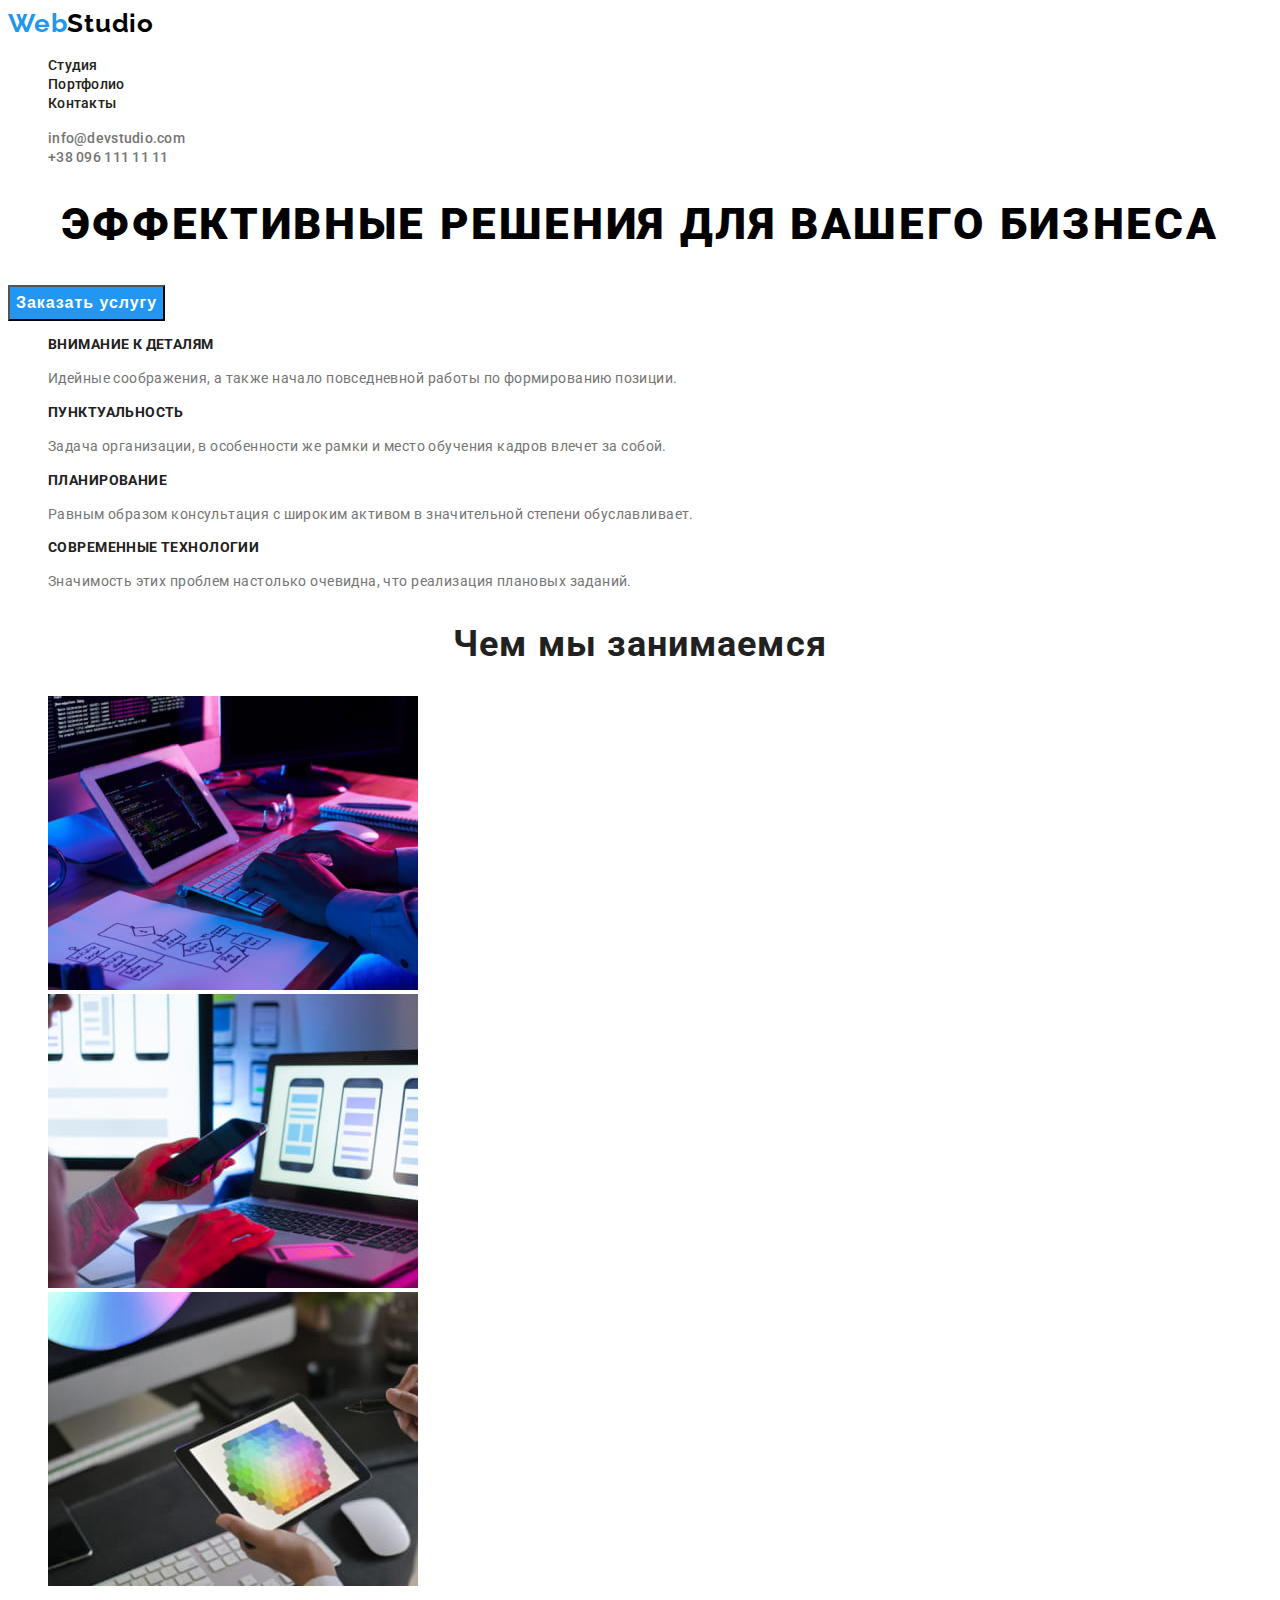
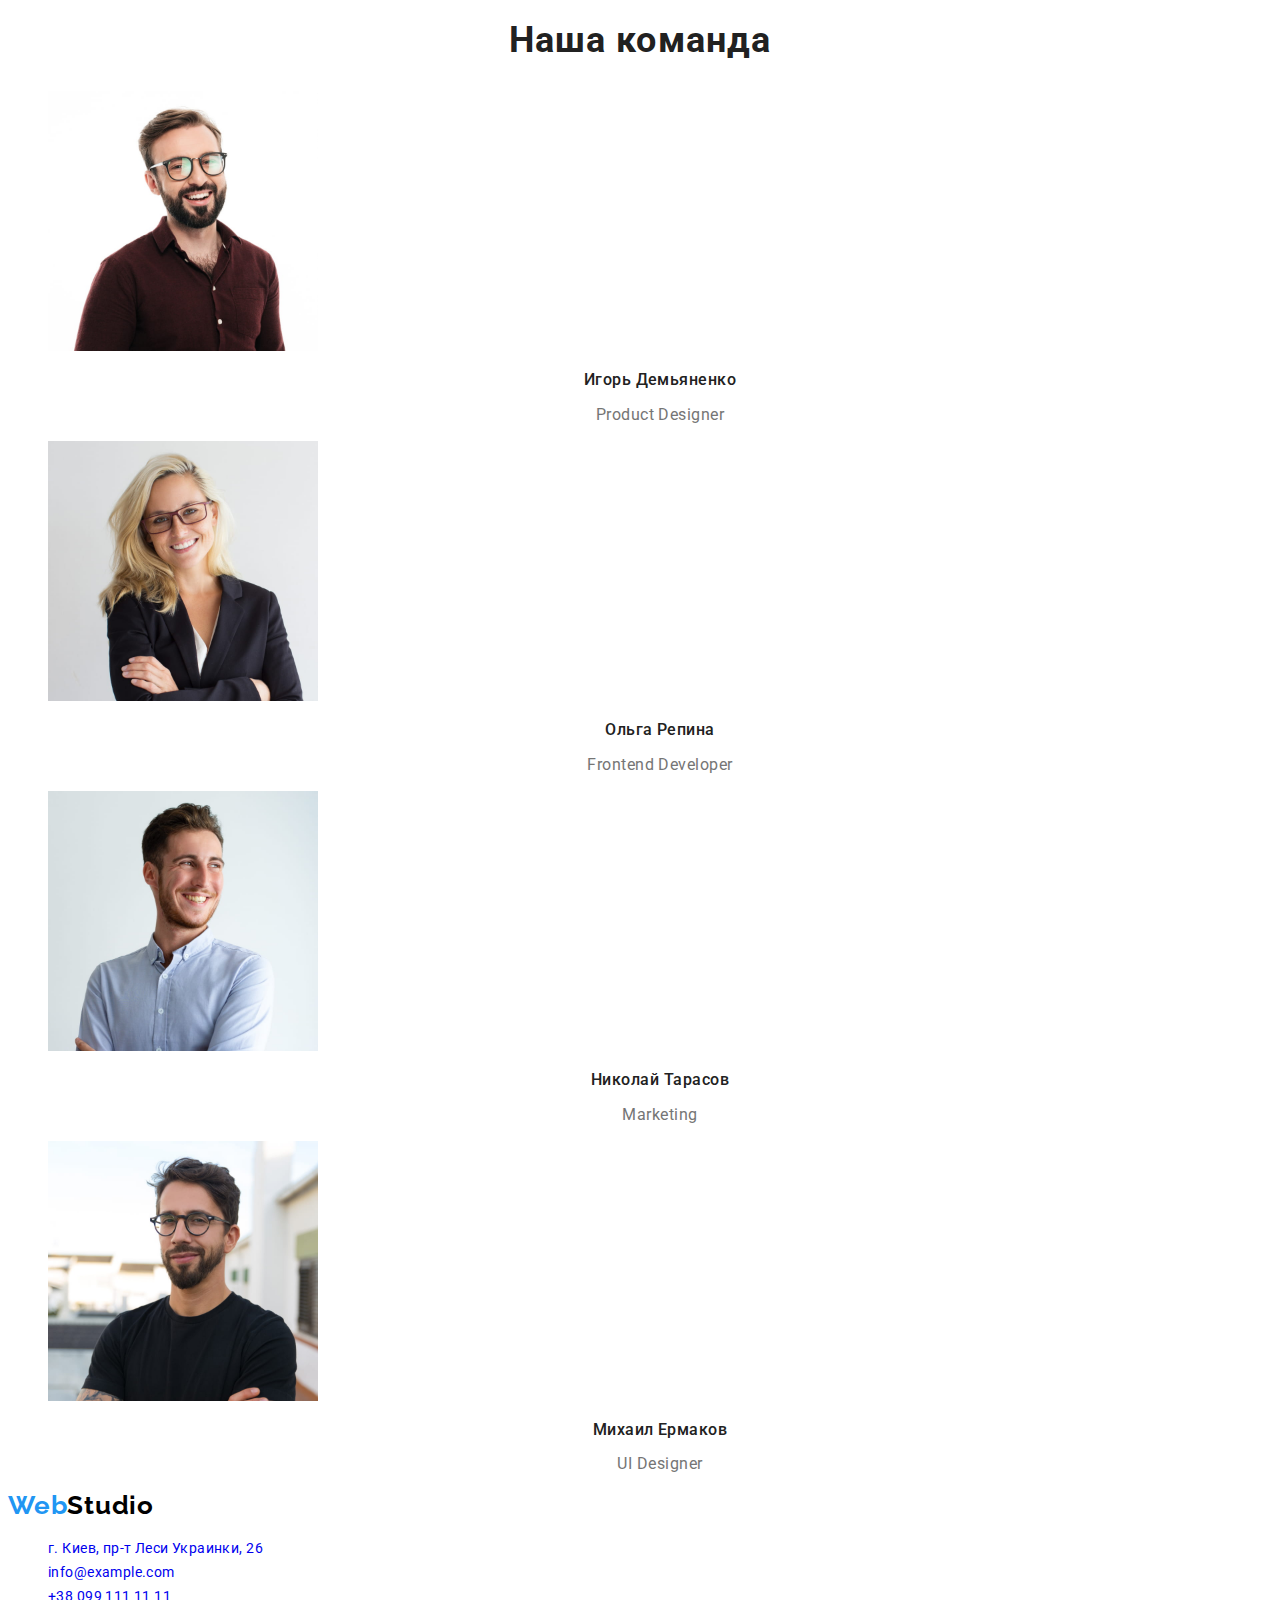
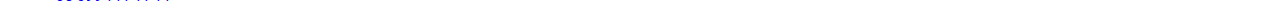
==== commit a1a8a564: "7" ====
--- a/index.html
+++ b/index.html
@@ -23,10 +23,10 @@
         <nav class="site-nav">
             <ul class="menu list">
                 <li class="menu-item">
-                    <a class="menu-link link" href="#studia">Студия</a>
+                    <a class="menu-link link" href="index.html">Студия</a>
                 </li>
                 <li class="menu-item">
-                    <a class="menu-link link" href="#portfolio">Портфолио</a>
+                    <a class="menu-link link" href="portfolio.html">Портфолио</a>
                 </li>
                 <li class="menu-item"> 
                     <a class="menu-link link" href="#kontakt">Контакты</a>
--- a/css/styles.css
+++ b/css/styles.css
@@ -88,11 +88,29 @@
          background-color: #2196F3;
          color: #FFFFFF;
 }
-.section1-button:hover, .section1-button:focus {
+.section1-button:hover,
+ .section1-button:focus {
 background-color:#188CE8;
 color: #FFFFFF
-} ;
-}
+} 
+.portfolio-button {
+    font-weight: 500;
+    font-size: 16px;
+    line-height: 1.62;
+    /* identical to box height, or 162% */
+
+    text-align: center;
+    letter-spacing: 0.03em;
+
+    background: #F5F4FA;
+    color: #212121;
+}
+.portfolio-button:focus,
+.portfolio-button:hover {
+color: #FFFFFF;
+background: #2196F3
+}
+
 .section2-h3 {
   
     font-weight: 700;
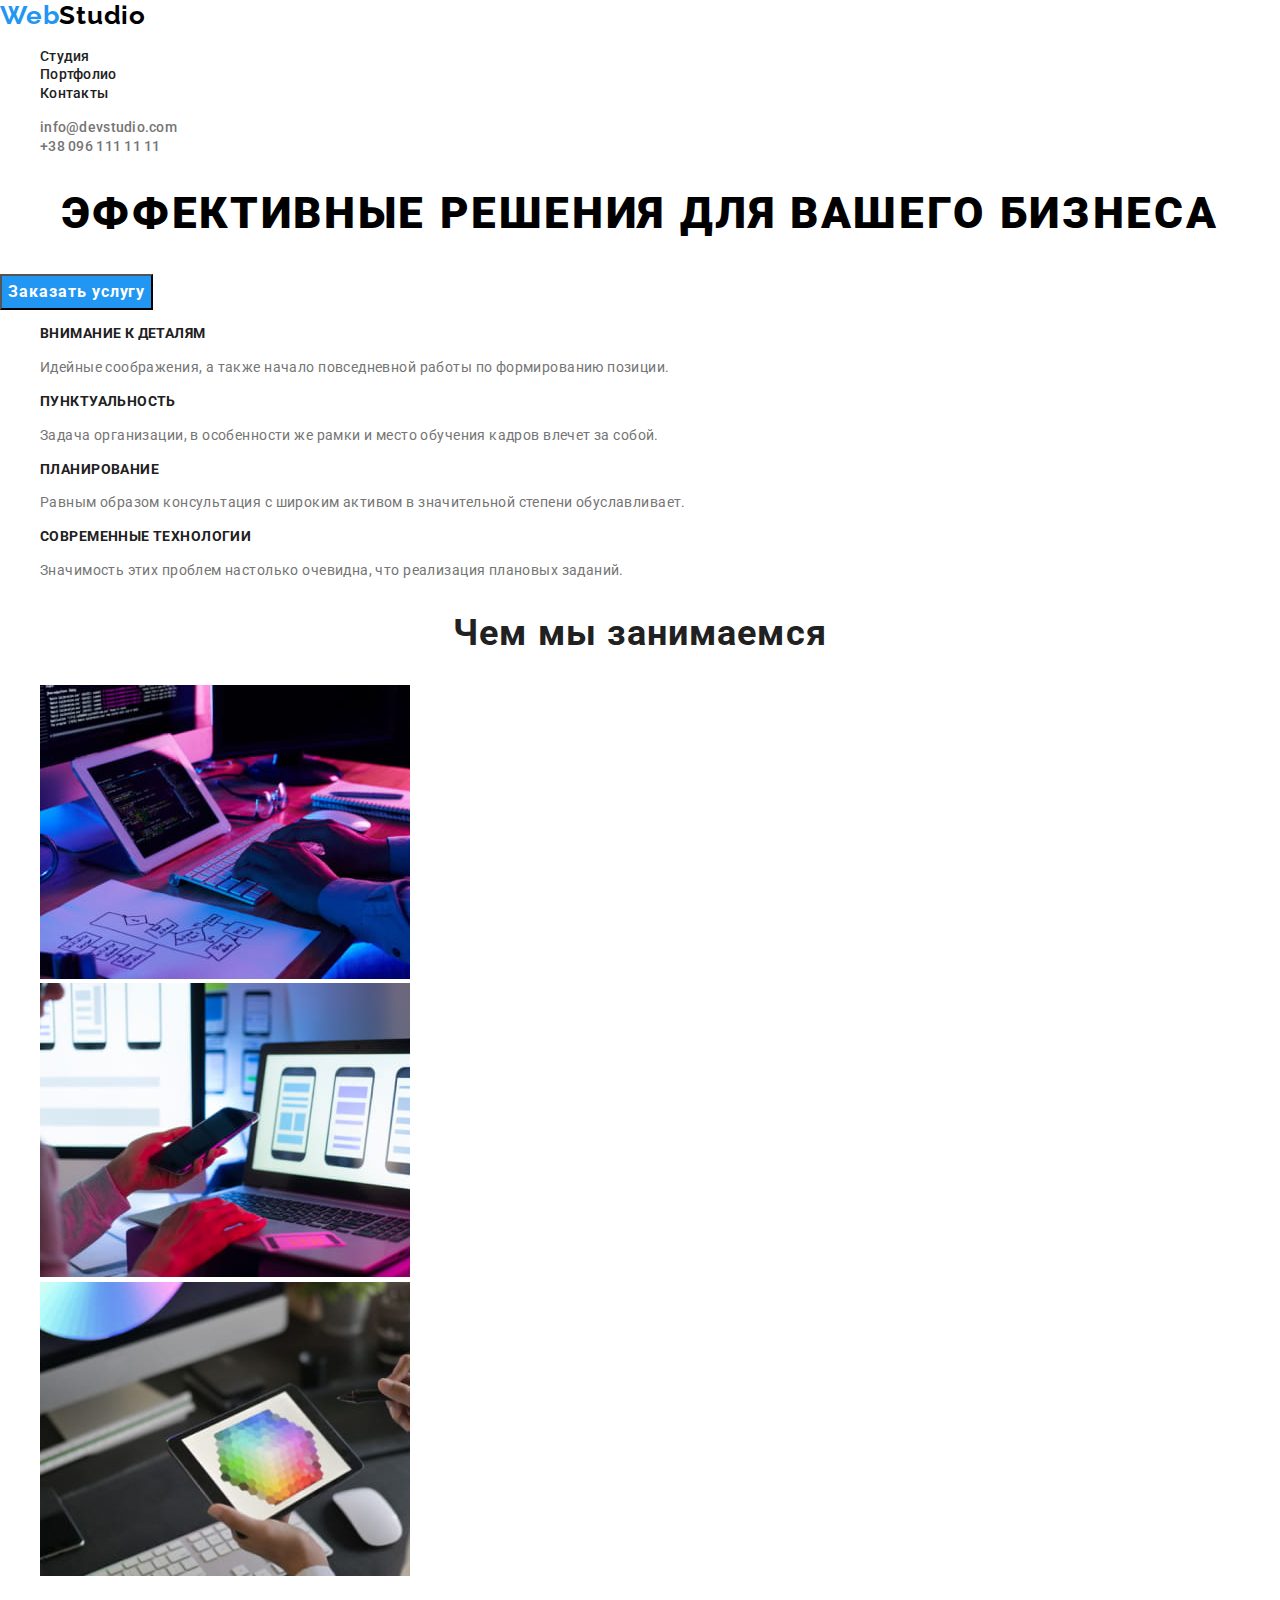
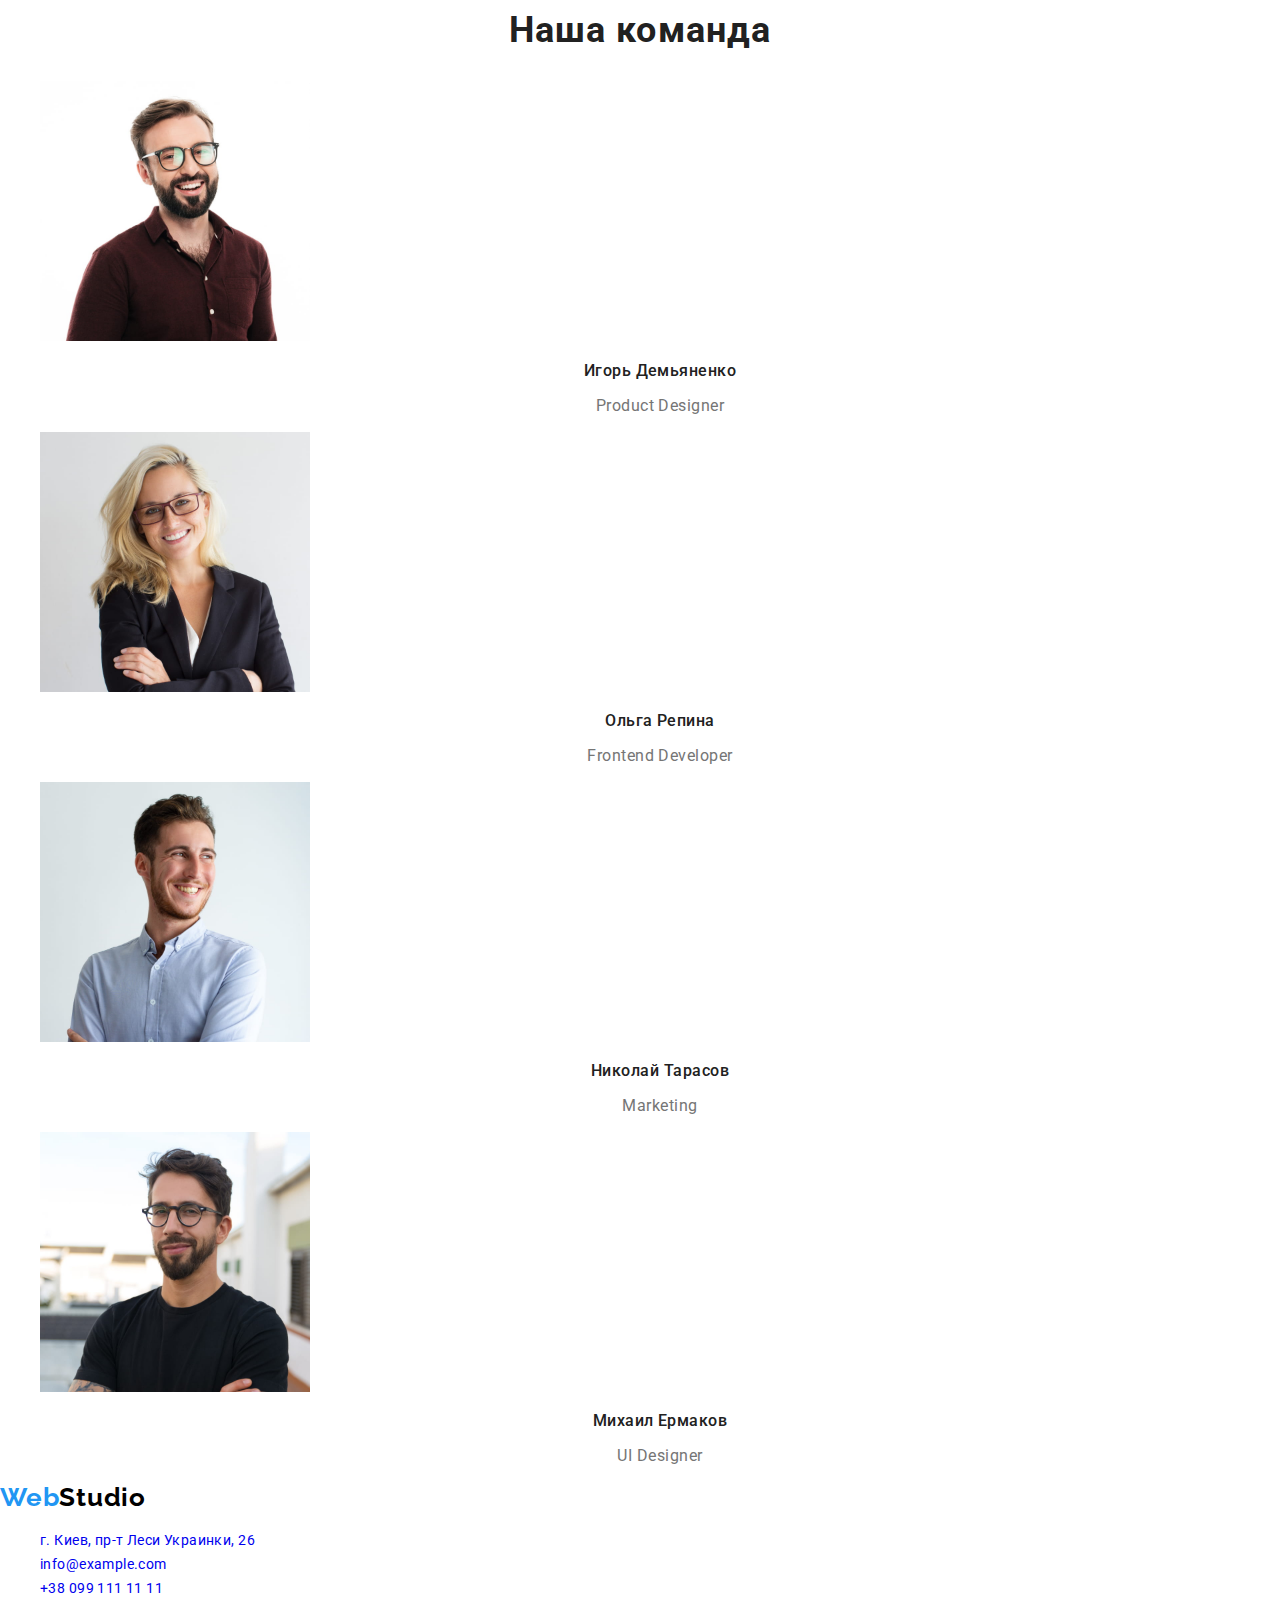
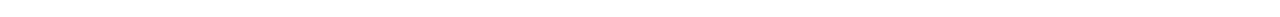
==== commit f7d63d78: "111" ====
--- a/index.html
+++ b/index.html
@@ -9,6 +9,7 @@
     <link rel="preconnect" href="https://fonts.gstatic.com" crossorigin>
     <link href="https://fonts.googleapis.com/css2?family=Raleway:wght@700&family=Roboto:wght@400;500;700;900&display=swap"
         rel="stylesheet">
+    <link rel="stylesheet" href="https://cdn.jsdelivr.net/npm/modern-normalize@1.1.0/modern-normalize.min.css">
     <link rel="stylesheet" href="./css/styles.css">
 </head>
 <body>
--- a/css/styles.css
+++ b/css/styles.css
@@ -1,4 +1,5 @@
 /* sbros stilej */
+
 .list { 
     list-style: none;
 }
@@ -8,39 +9,40 @@
 /* stili shriftov */
 body {
     font-family: 'Roboto', sans-serif;
-        font-style: normal;
-        color: #000000;
-}
+    font-style: normal;
+    color: #000000;
+}
+
+/* components */
+
 .link-logo {
     font-family: 'Raleway', sans-serif;
-        font-weight: 700;
-        font-size: 26px;
-        line-height: 1.19;
-        /* identical to box height */
-    
-        letter-spacing: 0.03em;
-    
-        color: #2196F3;
+    font-weight: 700;
+    font-size: 26px;
+    line-height: 1.19;
+     /* identical to box height */
+    
+    letter-spacing: 0.03em;   
+     color: #2196F3;
 }
 .logo-part {
     font-family: 'Raleway', sans-serif;
-        font-weight: 700;
-        font-size: 26px;
-        line-height: 1.19;
-        /* identical to box height */
-    
-        letter-spacing: 0.03em;
-    
-        color: #000000;
+    font-weight: 700;
+     font-size: 26px;
+    line-height: 1.19;
+    /* identical to box height */
+    
+    letter-spacing: 0.03em; 
+    color: #000000;
 }
 .menu-link {
     
-        font-weight: 500;
-        font-size: 14px;
-        line-height: 1.14;
-        letter-spacing: 0.02em;
-    
-        color: #212121;
+    font-weight: 500;
+    font-size: 14px;
+    line-height: 1.14;
+    letter-spacing: 0.02em;
+    
+    color: #212121;
 }
 .menu-link:hover,
 .menu-link:focus {
@@ -48,68 +50,52 @@
 }
 .mail-link, .tel-link {
     
-        font-weight: 500;
-        font-size: 14px;
-        line-height: 1.14;
-        letter-spacing: 0.02em;
-    
-        color: #757575;
+    font-weight: 500;
+    font-size: 14px;
+    line-height: 1.14;
+    letter-spacing: 0.02em;
+    
+    color: #757575;
 }
 
 .mail-link:hover, .mail-link:focus, 
 .tel-link:hover, .tel-link:focus {
-color: #2196F3;
+    color: #2196F3;
 }
 .section1-text {
     
-        font-weight: 900;
-        font-size: 44px;
-        line-height: 1.36;
+    font-weight: 900;
+    font-size: 44px;
+    line-height: 1.36;
         /* or 136% */
     
-        text-align: center;
-        letter-spacing: 0.06em;
-        text-transform: uppercase;
+    text-align: center;
+    letter-spacing: 0.06em;
+    text-transform: uppercase;
     
         /* color: #FFFFFF;*/
   
 }
 .section1-button {
    
-        font-weight: 700;
-        font-size: 16px;
-        line-height: 1.88;
+    font-weight: 700;
+    font-size: 16px;
+    line-height: 1.88;
         /* identical to box height, or 188% */
     
-        display: flex;
-        align-items: center;
-        text-align: center;
-        letter-spacing: 0.06em;
-         background-color: #2196F3;
-         color: #FFFFFF;
+    display: flex;
+    align-items: center;
+    text-align: center;
+    letter-spacing: 0.06em;
+    background-color: #2196F3;
+    color: #FFFFFF;
 }
 .section1-button:hover,
- .section1-button:focus {
-background-color:#188CE8;
-color: #FFFFFF
+.section1-button:focus {
+    background-color:#188CE8;
+    color: #FFFFFF
 } 
-.portfolio-button {
-    font-weight: 500;
-    font-size: 16px;
-    line-height: 1.62;
-    /* identical to box height, or 162% */
-
-    text-align: center;
-    letter-spacing: 0.03em;
-
-    background: #F5F4FA;
-    color: #212121;
-}
-.portfolio-button:focus,
-.portfolio-button:hover {
-color: #FFFFFF;
-background: #2196F3
-}
+
 
 .section2-h3 {
   
@@ -134,13 +120,13 @@
 }
 .section3-text, .section4-text {
            
-        font-weight: 700;
-        font-size: 36px;
-        line-height: 1.16;
-        text-align: center;
-        letter-spacing: 0.03em;
-    
-        color: #212121;
+    font-weight: 700;
+    font-size: 36px;
+    line-height: 1.16;
+    text-align: center;
+    letter-spacing: 0.03em;
+    
+    color: #212121;
 }
 .section4-naime {
     
@@ -171,13 +157,13 @@
    
     font-style: normal;
     font-weight: 400;
-        font-size: 14px;
-        line-height: 1.71;
-        /* or 171% */
-    
-        letter-spacing: 0.03em;
-    
-        /* color: #FFFFFF; */
+    font-size: 14px;
+    line-height: 1.71;
+    /* or 171% */
+    
+    letter-spacing: 0.03em;
+    
+    /* color: #FFFFFF; */
 }
 .adres-mail, .adres-tel {
 
@@ -198,4 +184,47 @@
 .adres-mail:focus,
 .adres-tel:focus {
     color: #2196F3;
+}
+
+/* portfolio */
+
+.portfolio-button {
+    font-family: 'Roboto', sans-serif;
+    font-style: normal;
+    font-weight: 500;
+    font-size: 16px;
+    line-height: 1.62;
+    /* identical to box height, or 162% */
+
+    text-align: center;
+    letter-spacing: 0.03em;
+
+    background: #F5F4FA;
+    color: #212121;
+}
+
+.portfolio-button:focus,
+.portfolio-button:hover {
+    color: #FFFFFF;
+    background: #2196F3
+}
+.uslugi-naime {
+    font-weight: 700;
+    font-size: 18px;
+    line-height: 2.0;
+    /* identical to box height, or 200% */
+    
+    letter-spacing: 0.06em;
+    
+    color: #212121;
+}
+.uslugi-p {
+    font-weight: 400;
+    font-size: 16px;
+    line-height: 1.88;
+    /* identical to box height, or 188% */
+    
+    letter-spacing: 0.03em;
+    
+    color: #757575;
 }